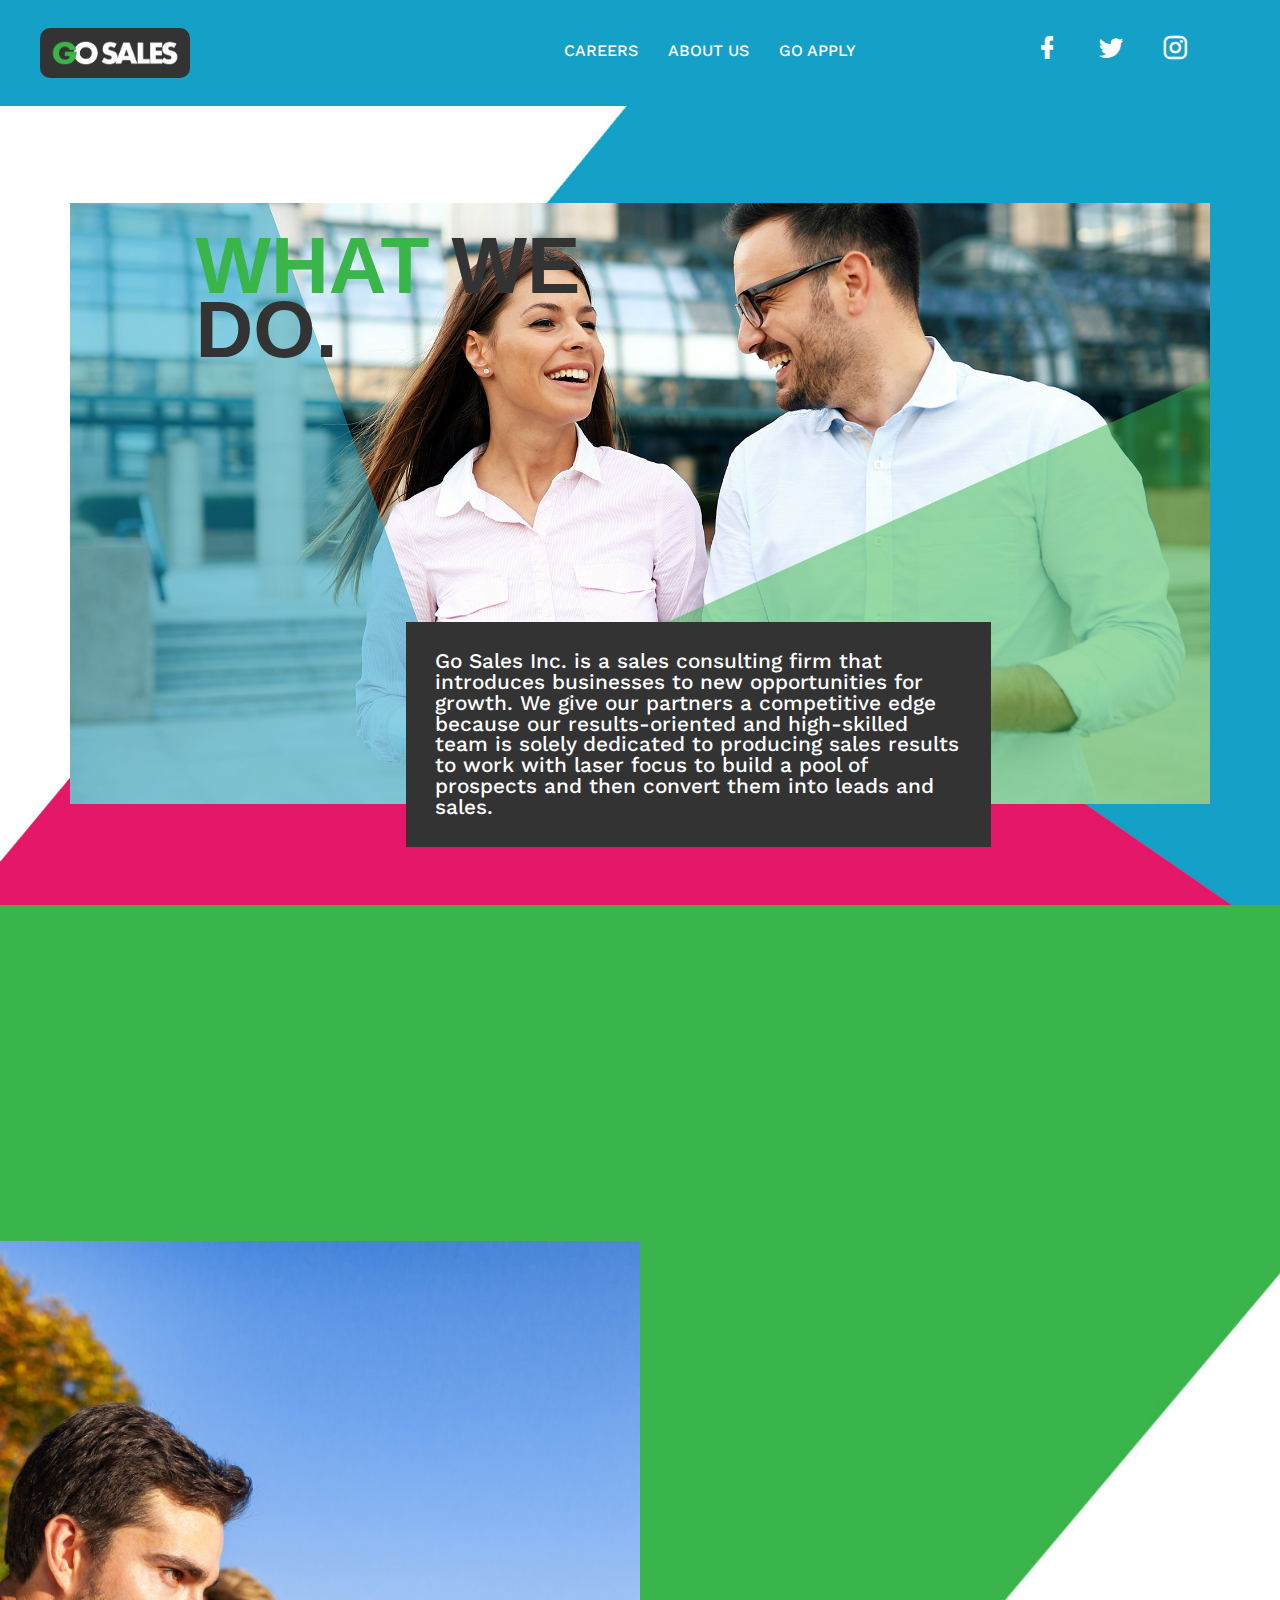
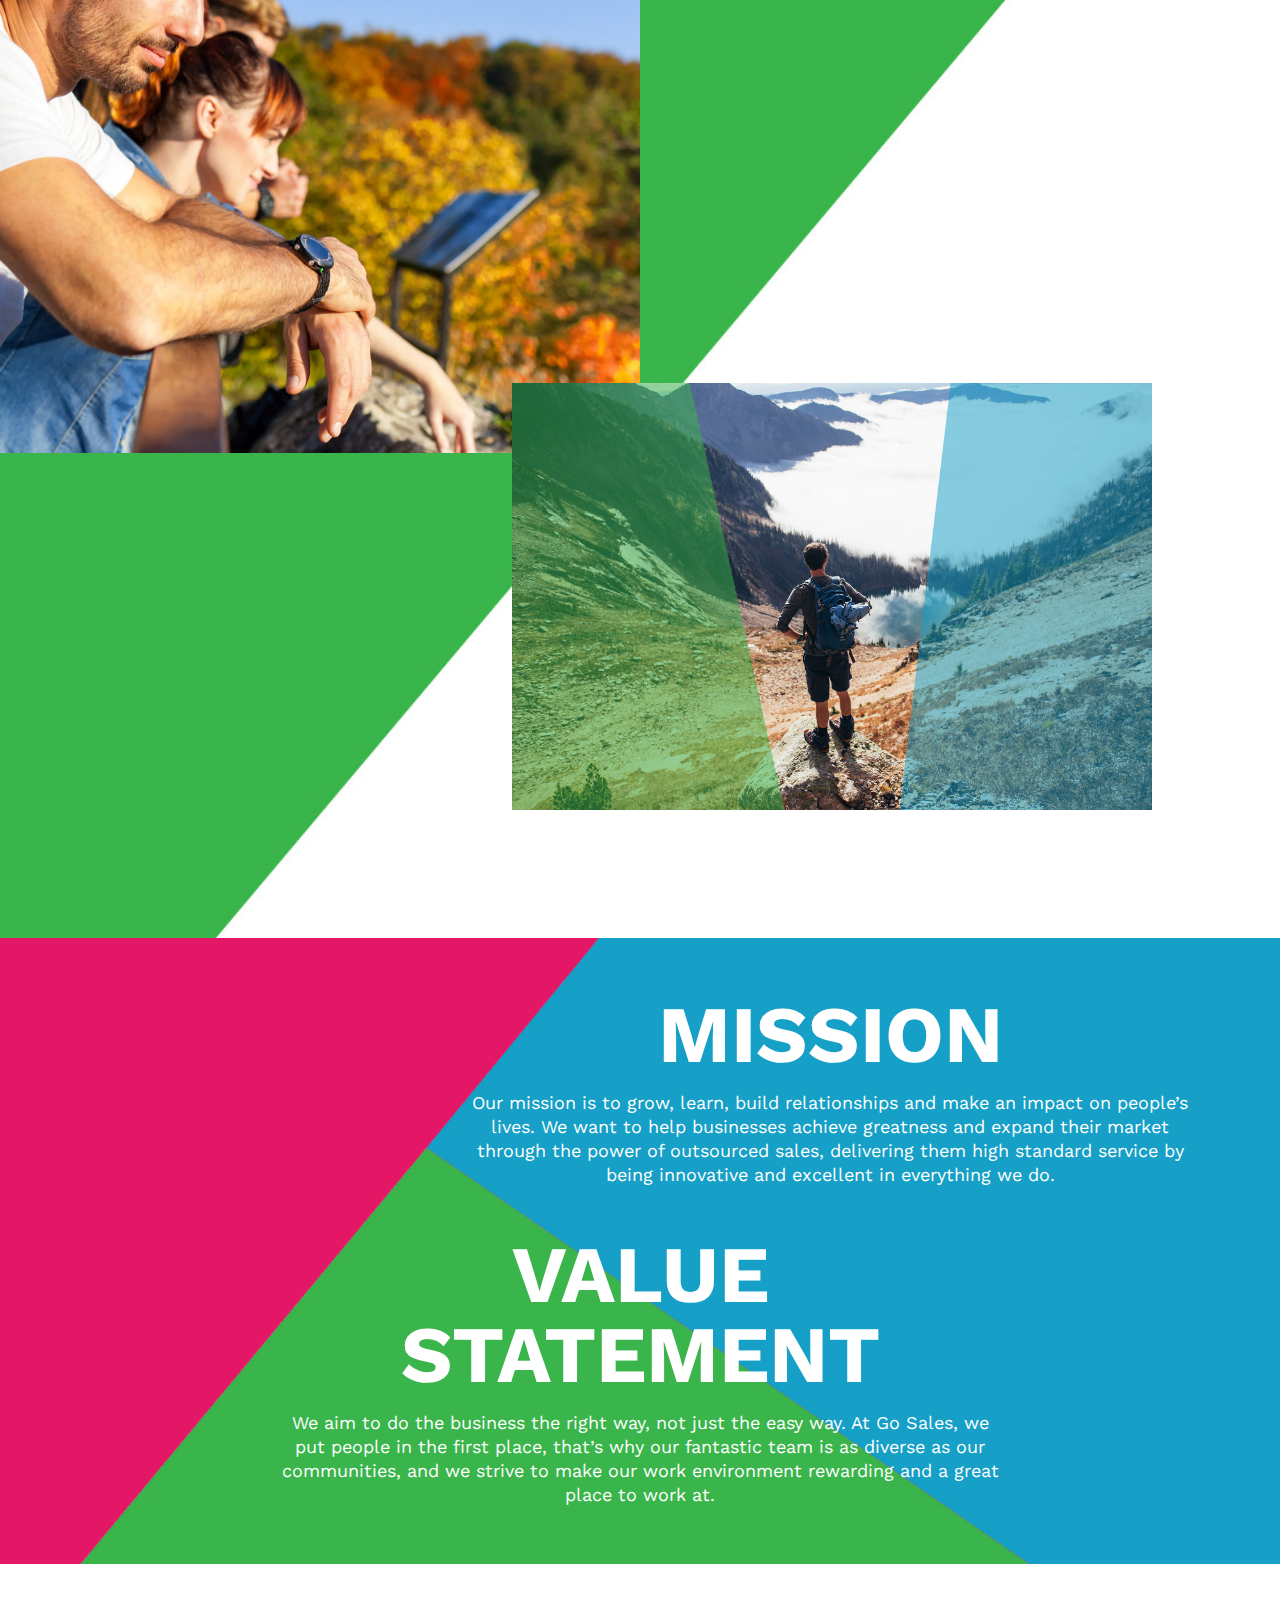
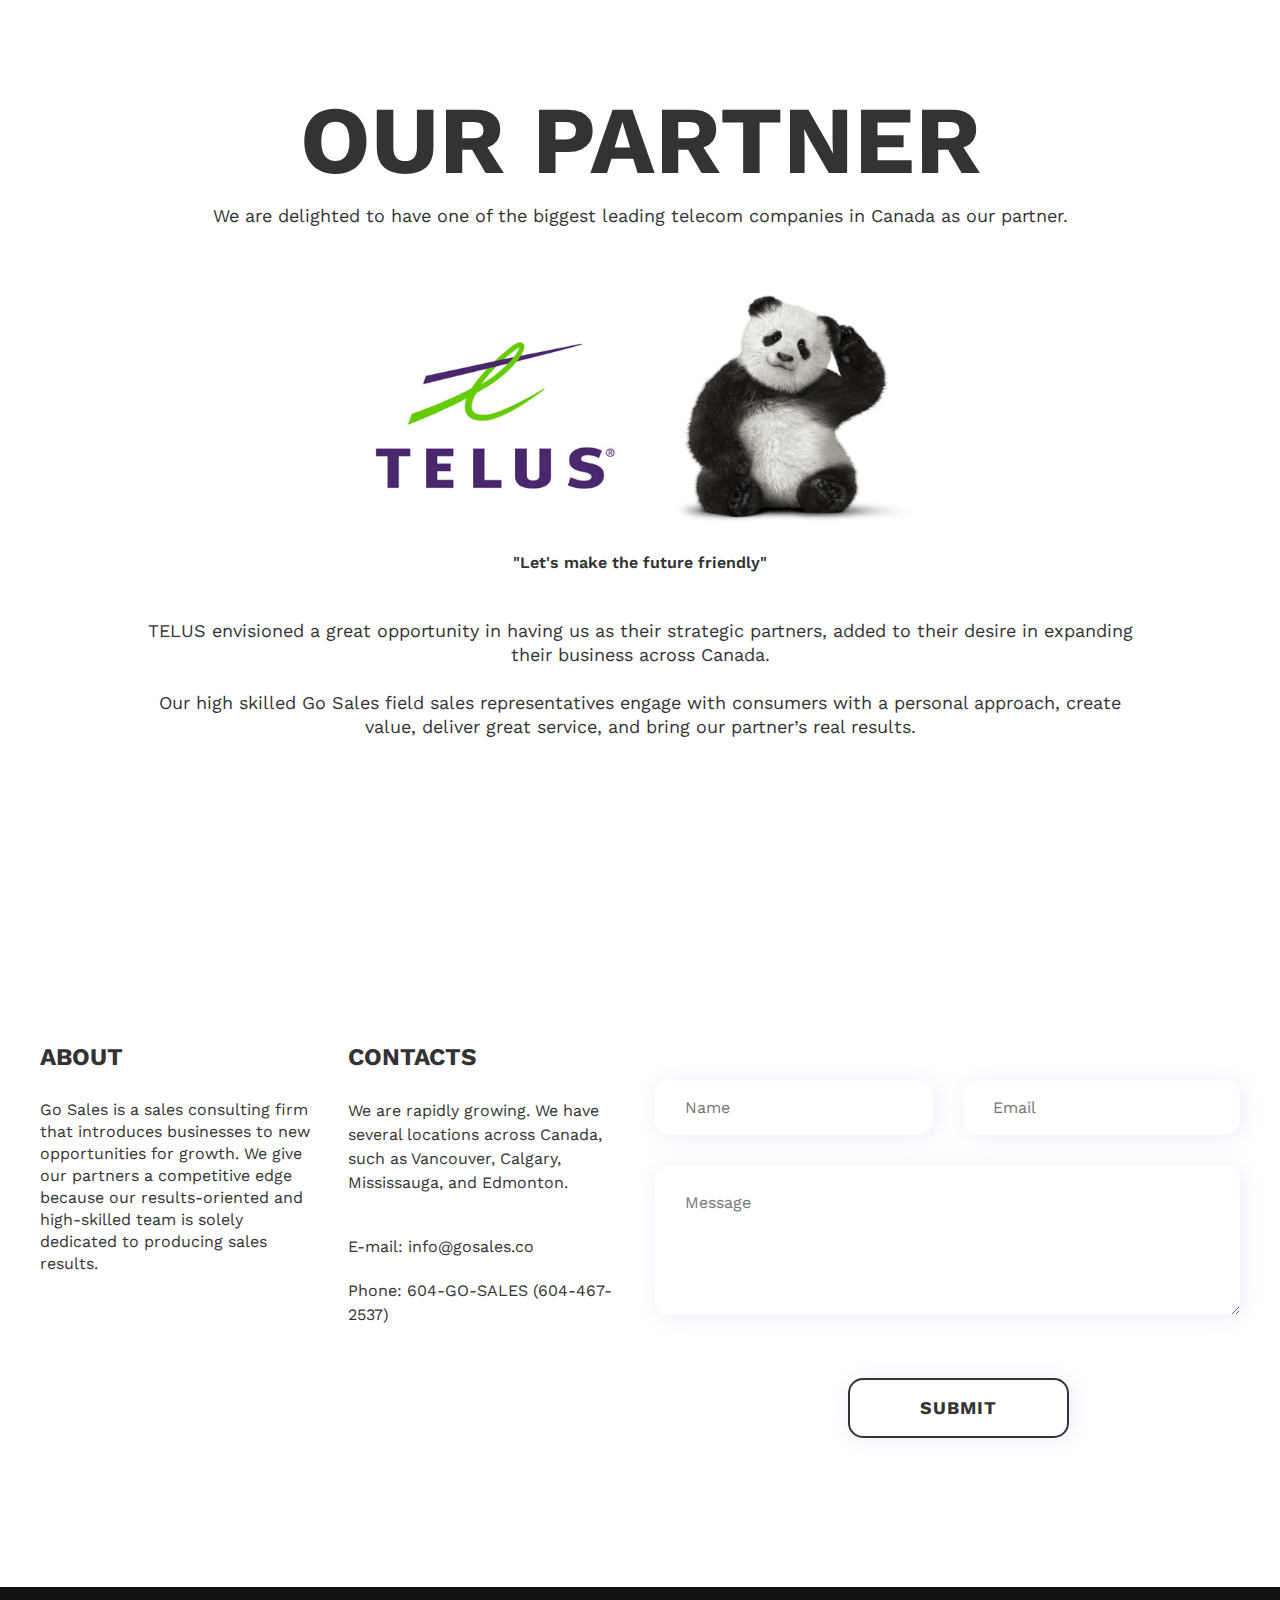
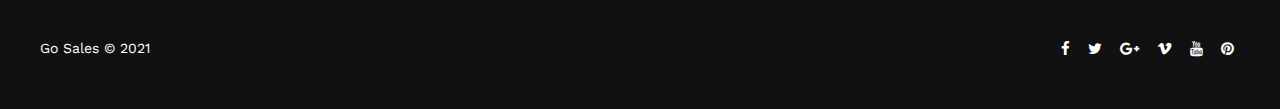
==== about.html @ ea16df9b "added second gtag" ====
<!DOCTYPE html>
<html>
  <head>
    <!-- Global site tag (gtag.js) - Google Analytics -->
    <script
      async
      src="https://www.googletagmanager.com/gtag/js?id=G-VZ25NN973Q"
    ></script>
    <script>
      window.dataLayer = window.dataLayer || [];
      function gtag() {
        window.dataLayer.push(arguments);
      }
      gtag("js", new Date());

      gtag("config", "G-VZ25NN973Q");
    </script>
    <!-- Global site tag (gtag.js) - Google Analytics March 9, 2022-->
    <script
      async
      src="https://www.googletagmanager.com/gtag/js?id=UA-192986387-1"
    ></script>
    <script>
      window.dataLayer = window.dataLayer || [];
      function gtag() {
        dataLayer.push(arguments);
      }
      gtag("js", new Date());
      gtag("config", "UA-192986387-1");
    </script>
    <meta charset="UTF-8" />
    <title>Go Sales</title>
    <link rel="apple-touch-icon" sizes="57x57" href="/images/favicon(3).svg" />
    <link
      rel="apple-touch-icon-precomposed"
      sizes="57x57"
      href="/images/favicon(3).svg"
    />
    <link rel="apple-touch-icon" sizes="72x72" href="/images/favicon(3).svg" />
    <link
      rel="apple-touch-icon"
      sizes="114x114"
      href="/images/favicon(3).svg"
    />
    <link
      rel="apple-touch-icon"
      sizes="120x120"
      href="/images/favicon(3).svg"
    />
    <link
      rel="apple-touch-icon"
      sizes="144x144"
      href="/images/favicon(3).svg"
    />
    <link
      rel="apple-touch-icon"
      sizes="152x152"
      href="/images/favicon(3).svg"
    />
    <link rel="shortcut icon" type="image/jpg" href="/images/favicon(3).svg" />
    <meta content="yes" name="apple-mobile-web-app-capable" />
    <meta
      name="apple-mobile-web-app-status-bar-style"
      content="black-translucent"
    />
    <meta name="viewport" content="width=device-width, initial-scale=1.0" />
    <meta
      name="description"
      content="Join a team of game-changing sales people"
    />
    <meta
      name="keywords"
      content="sales associate jobs,
    sales associate job description,
    sales jobs toronto,
    sales jobs calgary,
    sales jobs edmonton,
    sales jobs vancouver,
    sales representative jobs,
    sales job interview questions,
    retail sales job description,
    go sales telus
    "
    />
    <link rel="stylesheet" type="text/css" href="css/animate.css" />
    <link rel="stylesheet" type="text/css" href="css/bootstrap.min.css" />
    <link rel="stylesheet" type="text/css" href="css/font-awesome.min.css" />
    <link
      rel="stylesheet"
      href="https://cdnjs.cloudflare.com/ajax/libs/font-awesome/5.15.2/css/all.min.css"
      integrity="sha512-HK5fgLBL+xu6dm/Ii3z4xhlSUyZgTT9tuc/hSrtw6uzJOvgRr2a9jyxxT1ely+B+xFAmJKVSTbpM/CuL7qxO8w=="
      crossorigin="anonymous"
    />
    <link
      rel="stylesheet"
      type="text/css"
      href="css/materialdesignicons.min.css"
    />
    <link rel="stylesheet" type="text/css" href="lib/slick/slick.css" />
    <link rel="stylesheet" type="text/css" href="lib/slick/slick-theme.css" />
    <link rel="stylesheet" type="text/css" href="css/light-color.css" />
    <link rel="stylesheet" type="text/css" href="css/style.css" />
    <link rel="stylesheet" type="text/css" href="css/responsive.css" />
    <link href="https://unpkg.com/aos@2.3.1/dist/aos.css" rel="stylesheet" />

    <!-- RD Station -->
    <script
      type="text/javascript"
      async
      src="https://d335luupugsy2.cloudfront.net/js/loader-scripts/c3b69c02-2729-4d28-b406-03bbb7736233-loader.js"
    ></script>
  </head>

  <body>
    <div class="wrapper">
      <div class="spinner">
        <div class="double-bounce1"></div>
        <div class="double-bounce2"></div>
      </div>

      <header>
        <div class="custom-container">
          <div class="header-data">
            <div class="logo">
              <a href="/" title=""
                ><img src="/images/Go Sales logo-final-white.png" alt=""
              /></a>
            </div>
            <div class="mobile-menu-btn">
              <a href="#" title=""><i class="fa fa-bars"></i></a>
            </div>
            <!-- mobile-menu-btn end-->
            <div class="up-social-links">
              <ul>
                <li>
                  <a
                    href="https://www.facebook.com/GoSales_-104630185000364"
                    target="_blank"
                    rel="noopener noreferrer"
                    title=""
                    ><i class="mdi mdi-facebook"></i
                  ></a>
                </li>
                <li>
                  <a
                    href=" https://twitter.com/GoSalesInc53"
                    target="_blank"
                    rel="noopener noreferrer"
                    title=""
                    ><i class="mdi mdi-twitter"></i
                  ></a>
                </li>
                <li>
                  <a
                    href="https://instagram.com/gosales_"
                    target="_blank"
                    rel="noopener noreferrer"
                    title=""
                    ><i class="mdi mdi-instagram"></i
                  ></a>
                </li>
                <li>
                  <a
                    href="https://www.linkedin.com/company/76410203/admin/"
                    target="_blank"
                    rel="noopener noreferrer"
                    title=""
                    ><i class="fab fa-linkedin-in"></i
                  ></a>
                </li>
              </ul>
            </div>
            <nav>
              <ul>
                <li><a href="careers.html" title="">Careers</a></li>
                <li><a href="about.html" title="">About Us</a></li>
                <!-- <li><a href="#pricing" title="">Our Stories</a></li>
                <li><a href="#testimonial" title="">Blog</a></li> -->
                <li><a href="https://goapply.careers" title="">Go Apply</a></li>
              </ul>
            </nav>
          </div>
          <!--header-data end-->
        </div>
      </header>

      <div class="responsive-mobile-menu">
        <span class="close-menu"><i class="mdi mdi-close"></i></span>
        <div class="mobile-menu">
          <ul>
            <li><a href="careers.html" title="">Careers</a></li>
            <li><a href="about.html" title="">About Us</a></li>
            <!-- <li><a href="#pricing" title="">Our Stories</a></li>
            <li><a href="#testimonial" title="">Blog</a></li> -->
            <li><a href="https://goapply.careers" title="">Go Apply</a></li>
          </ul>
        </div>
        <!--mobile-menu end-->
        <ul class="mb-social-links">
          <li>
            <a
              href="https://www.facebook.com/GoSales_-104630185000364"
              target="_blank"
              rel="noopener noreferrer"
              title=""
              ><i class="mdi mdi-facebook"></i
            ></a>
          </li>
          <li>
            <a
              href=" https://twitter.com/GoSalesInc53"
              target="_blank"
              rel="noopener noreferrer"
              title=""
              ><i class="mdi mdi-twitter"></i
            ></a>
          </li>
          <li>
            <a
              href="https://instagram.com/gosales_"
              target="_blank"
              rel="noopener noreferrer"
              title=""
              ><i class="mdi mdi-instagram"></i
            ></a>
          </li>
          <li>
            <a
              href="https://www.linkedin.com/company/76410203/admin/"
              target="_blank"
              rel="noopener noreferrer"
              title=""
              ><i class="fab fa-linkedin-in"></i
            ></a>
          </li>
        </ul>
        <!--mb-social-links end-->
        <div class="mb-copyright-text">
          <p>© GO Sales</p>
        </div>
        <!--mb-copyright-text end-->
      </div>

      <section class="about-hero">
        <div class="container about-hero-container">
          <div class="row">
            <div class="about-hero-title col-lg-6 col-md-6 col-sm-12">
              <h1 class="tb"><span class="green">What</span> We do.</h1>
            </div>
          </div>
          <img class="about-hero-img" src="images/about-img-2.jpg" alt="" />
        </div>
        <div class="container">
          <div class="row">
            <div
              class="about-hero-title-h3 col-lg-6 col-md-9 col-sm-12 align-self-end"
            >
              <h3 class="about-hero-text">
                Go Sales Inc. is a sales consulting firm that introduces
                businesses to new opportunities for growth. We give our partners
                a competitive edge because our results-oriented and high-skilled
                team is solely dedicated to producing sales results to work with
                laser focus to build a pool of prospects and then convert them
                into leads and sales.
              </h3>
            </div>
          </div>
        </div>
      </section>

      <section class="our-team">
        <div class="container">
          <div class="row">
            <div class="col-lg-8" data-aos="fade-down">
              <h1 class="tb our-team-h1"><span class="wh">OUR</span> TEAM</h1>
            </div>
            <div
              class="col-lg-8  col-md-12 col-sm-12 ml-auto"
              data-aos="fade-down"
            >
              <h3 class="our-team-h3">
                We are committed to building a team of highly skilled
                individuals who strive for excellence, seek success and more
                than a job, a lifestyle. We make sure that every sales rep has
                the chance to win, grow, compete and get great prizes. We are
                committed to you, so our experienced leaders and coaches will
                help you along this journey to guide you through this new and
                exciting career.

                <br />
                <br />
                At Go Sales, you can grow and earn a healthy income. Here you
                will have the opportunity to develop entrepreneurial and
                business skills in self-management. Your compensation reflects
                the value you add to our organization.
              </h3>
            </div>
          </div>
        </div>

        <div class="team-bits pt-5">
          <div class="container pt-5">
            <div class="row">
              <div
                class="team col-lg-6 col-md-6 col-sm-12 ml-auto d-flex"
                data-aos="fade-down"
              >
                <i class="arrow-icon fas fa-angle-double-right fa-4x pr-3"></i>
                <p>
                  Our people are our primary fuel. They are part of our greatest
                  achievements. When our team excels, our clients and we
                  succeed. We do our best to provide you with the tools and
                  opportunities to go beyond and achieve professional success.
                </p>
              </div>
            </div>
          </div>
          <div class="container pt-5">
            <div class="row">
              <div
                class=" team col-lg-6 col-md-6 col-sm-12 ml-auto d-flex"
                data-aos="fade-down"
              >
                <i class="arrow-icon fas fa-angle-double-right fa-4x pr-3"></i>
                <p class="mt-3">
                  We invest in our people; that’s why we provide them continuous
                  training to support their career.
                </p>
              </div>
            </div>
          </div>
          <div class="container pt-5">
            <div class="row">
              <div
                class="team col-lg-6 col-md-6 col-sm-12 ml-auto d-flex"
                data-aos="fade-down"
              >
                <i class="arrow-icon fas fa-angle-double-right fa-4x pr-3"></i>
                <p>
                  We believe in you, therefore when you become part of the Go
                  Sales team we’ll empower you to continue growing and to be
                  able to bring your career to the next level!
                </p>
              </div>
            </div>
          </div>
        </div>
        <img class="group-hike" src="images/group-hike.jpg" alt="" />
        <img class="people-hike" src="images/people-hike.jpg" alt="" />
      </section>

      <section class="mission">
        <div class="container">
          <div class="row mission-row d-flex">
            <div class="col-lg-8 col-md-8 col-sm-12 mission-h">
              <h1>MISSION</h1>
              <h3 class="pt-3">
                Our mission is to grow, learn, build relationships and make an
                impact on people’s lives. We want to help businesses achieve
                greatness and expand their market through the power of
                outsourced sales, delivering them high standard service by being
                innovative and excellent in everything we do.
              </h3>
            </div>
            <div class="col-lg-8 col-md-8 col-sm-12 mission-h mission-v mt-5">
              <h1>VALUE STATEMENT</h1>
              <h3 class="pt-3">
                We aim to do the business the right way, not just the easy way.
                At Go Sales, we put people in the first place, that’s why our
                fantastic team is as diverse as our communities, and we strive
                to make our work environment rewarding and a great place to work
                at.
              </h3>
            </div>
          </div>
        </div>
      </section>

      <section class="partner">
        <div class="row partner-row">
          <h1 class=" part partner-h1 col-lg-12 mb-3">OUR PARTNER</h1>
          <h3 class="part partner-h3 col-lg-12 mb-3">
            We are delighted to have one of the biggest leading telecom
            companies in Canada as our partner.
          </h3>
          <div class="partner-box">
            <div class="part partner-s-img d-flex">
              <div class="d-flex telus-panda mt-5">
                <img
                  class="col-lg-6 col-sm-6 part-img p-img-1"
                  src="images/telus-logo.png"
                  alt=""
                />
                <img
                  class=" col-lg-6 col-sm-6 part-img"
                  src="images/panda.png"
                  alt=""
                />
              </div>
              <div class="col-12 future mt-3">
                "Let's make the future friendly"
              </div>
              <h3 class="col-sm-12 mt-5">
                TELUS envisioned a great opportunity in having us as their
                strategic partners, added to their desire in expanding their
                business across Canada.
                <br />
                <br />
                Our high skilled Go Sales field sales representatives engage
                with consumers with a personal approach, create value, deliver
                great service, and bring our partner’s real results.
              </h3>
            </div>
          </div>
        </div>
      </section>

      <footer>
        <div class="top-footer">
          <div class="fixed-bg footer-bg"></div>
          <div class="custom-container">
            <div class="top-footer-data">
              <div class="row">
                <div class="col-lg-3 col-md-6">
                  <div class="widget widget-about">
                    <h3 class="widget-title">About</h3>
                    <p>
                      Go Sales is a sales consulting firm that introduces
                      businesses to new opportunities for growth. We give our
                      partners a competitive edge because our results-oriented
                      and high-skilled team is solely dedicated to producing
                      sales results.
                    </p>
                  </div>
                  <!--widget-about end-->
                </div>
                <div class="col-lg-3 col-md-6">
                  <div class="widget widget-contact">
                    <h3 class="widget-title">Contacts</h3>
                    <ul>
                      <li>
                        <span
                          >We are rapidly growing. We have several locations
                          across Canada, such as Vancouver, Calgary,
                          Mississauga, and Edmonton.</span
                        >
                      </li>
                      <li>
                        <!-- <span>Phones: (800) 123-4567; (800) 123-4568</span> -->
                      </li>
                      <li><span>E-mail: info@gosales.co</span></li>
                      <li><span>Phone: 604-GO-SALES (604-467-2537)</span></li>
                      <!--<span>Apply: 1-855-GO-APPLY (1-855-462-7759)</span></li> -->
                    </ul>
                  </div>
                  <!--widget-contact end-->
                </div>
                <div class="col-lg-6 col-md-12">
                  <div class="contact-form">
                    <form class="js-ajax-form">
                      <div class="row">
                        <div class="col-lg-6">
                          <input
                            type="text"
                            name="name"
                            placeholder="Name"
                            required
                          />
                        </div>
                        <div class="col-lg-6">
                          <input
                            type="text"
                            name="email"
                            placeholder="Email"
                            required
                          />
                        </div>
                        <div class="col-lg-12">
                          <textarea
                            placeholder="Message"
                            name="message"
                          ></textarea>
                        </div>
                        <div class="col-lg-12">
                          <button
                            type="submit"
                            style="
                          box-shadow: 2px 2px 20px rgb(196 204 245 / 35%);
                          color: #333333;"
                            class="btn-sbmt"
                          >
                            Submit
                          </button>
                        </div>
                        <div class="col-lg-12">
                          <div class="form-group">
                            <div class="success-message">
                              <i class="fa fa-check text-primary"></i> Thank
                              you!. Your message is successfully sent...
                            </div>
                            <div class="error-message">
                              We're sorry, but something went wrong
                            </div>
                          </div>
                        </div>
                      </div>
                    </form>
                  </div>
                  <!--contact-form end-->
                </div>
              </div>
            </div>
            <!--top-footer-data end-->
          </div>
        </div>
        <!--top-footer end-->
        <div class="bottom-footer">
          <div class="custom-container">
            <div class="bottom-footer-data">
              <p>Go Sales © 2021</p>
              <ul class="social-links">
                <li>
                  <a href="#" title=""><i class="fa fa-facebook"></i></a>
                </li>
                <li>
                  <a href="#" title=""><i class="fa fa-twitter"></i></a>
                </li>
                <li>
                  <a href="#" title=""><i class="fa fa-google-plus"></i></a>
                </li>
                <li>
                  <a href="#" title=""><i class="fa fa-vimeo"></i></a>
                </li>
                <li>
                  <a href="#" title=""><i class="fa fa-youtube"></i></a>
                </li>
                <li>
                  <a href="#" title=""><i class="fa fa-pinterest"></i></a>
                </li>
              </ul>
            </div>
            <!-- bottom-footer-data end-->
          </div>
        </div>
        <!--bottom-footer end-->
      </footer>
    </div>
    <!--wrapper end-->

    <script type="text/javascript" src="js/jquery.min.js"></script>
    <script type="text/javascript" src="js/popper.js"></script>
    <script type="text/javascript" src="js/bootstrap.min.js"></script>
    <script type="text/javascript" src="lib/slick/slick.min.js"></script>
    <script type="text/javascript" src="js/html5lightbox.js"></script>
    <script type="text/javascript" src="js/jquery.validate.min.js"></script>
    <script type="text/javascript" src="js/validator.js"></script>
    <script
      type="text/javascript"
      src="https://unpkg.com/aos@2.3.1/dist/aos.js"
    ></script>
    <script type="text/javascript" src="js/script.js"></script>
    <script>
      AOS.init();
    </script>
  </body>
</html>
---- css/light-color.css ----
body {
  background-color: #fff;
}
nav ul li a {
  color: #fff;
}

.feature-icon > span i,
.feature-info h3,
p,
.about-num span,
.abt-info h3,
.about-list > a,
.service-info h3,
.service-main-info h3,
.price-head h4,
.price-head ul li h3,
.price-head ul li > span,
.price > a,
.heading h3,
.user-comment p,
.user-info h3,
.user-info > span,
.blog-info h3 a,
.blog-info h3,
.blog-catgs li a,
.cms-links li,
.widget-title,
.widget > p,
.widget-contact ul li span,
.mobile-menu-btn a {
  color: #333333;
}

.banner-text h3,
.banner-text h2,
.banner-text p,
.banner-text > a,
.form-group,
.js-ajax-form label,
.btn-sbmt {
  color: #fff;
}
.up-social-links ul li a {
  color: #fff;
}

.original-blue {
  background-color: #0088ff;
}
.banner-text > a:hover,
.about-list > a:hover {
  background-color: #14a0c7;
  color: #fff;
  border-color: transparent;
}
.lyr4,
.about-list > a,
.price > a,
.btn-sbmt {
  border-color: #333333;
}

.feature-icon > span {
  background-color: #14a0c7;
}

.bg3 {
  background-image: url(../images/bg3_2.png);
}
.about-num:before {
  /* background-image: url(../images/poly_2.png); */
}
.bg4 {
  background-image: url(../images/bg4.png);
}
.service-details > span {
  color: #b6e5e6;
}
.price:hover {
  background-image: url(../images/price-bg.png);
}
.user-comment:before {
  background-image: url(../images/comm.png);
}
.testimonial-nav:after {
  background-color: #7fdcda;
}
.bg6 {
  background-image: url(../images/bg6_2.png);
}
.bg5 {
  background-image: url(../images/bg5.png);
}
.wait-sec {
  background-image: url(../images/hike-coast.jpg);
  background-position: center center;
  background-repeat: no-repeat;
  background-size: cover;
  box-shadow: 0 0 45px rgba(196, 204, 245, 0.35);
}
.apply-box {
  background-image: url(../images/pink-green-blue-2.jpg);
  background-position: center center;
  background-repeat: no-repeat;
  background-size: cover;
  box-shadow: 0 0 45px rgba(196, 204, 245, 0.35);
  height: 70vh;
}
.apply-box-opportunity {
  background-position: center center;
  background-repeat: no-repeat;
  background-size: 100%;
  box-shadow: 0 0 45px rgba(196, 204, 245, 0.35);
  border: 10px solid;
  float: left;
  width: 100%;
  text-align: center;
  -webkit-border-radius: 40px;
  -moz-border-radius: 40px;
  -ms-border-radius: 40px;
  -o-border-radius: 40px;
  border-radius: 40px;
  padding: 180px 0;
}
.footer-bg {
  /* background-image: url(../images/footer-bg.png); */
}
.contact-form form input,
.contact-form form textarea {
  background-color: rgba(255, 255, 255, 0.8);
  box-shadow: 2px 2px 20px rgba(196, 204, 245, 0.35);
  color: #333333;
}
.testimonial-nav:before {
  background-color: #3c3c44;
}

header.sticky {
  background-color: #14a0c7;
}

.blog-info h3 a:hover {
  color: #897ffd;
}

.double-bounce1,
.double-bounce2 {
  background-color: #897ffd;
}
nav ul li.active a {
  color: #333;
}
.mobile-menu ul li a:hover,
.mobile-menu ul li.active a,
.up-social-links ul li a:hover,
nav ul li a:hover,
.mb-social-links li a:hover {
  color: #333;
}

.main-section {
  background-image: url(../images/bg-5.jpg);
  background-position: center center;
  background-repeat: no-repeat;
}

.experience-section {
  margin: 5% 0 5% 0;
}
.experience-section h2 {
  color: #3c3c44;
}
.section-2 {
  /* background-image: url(../images/hike-bg7.png); */
  background-position: center center;
  background-repeat: no-repeat;
}

.section-2-container {
  max-width: 1420px;
}
.about-list-column {
  position: absolute;
  text-align: center;
}
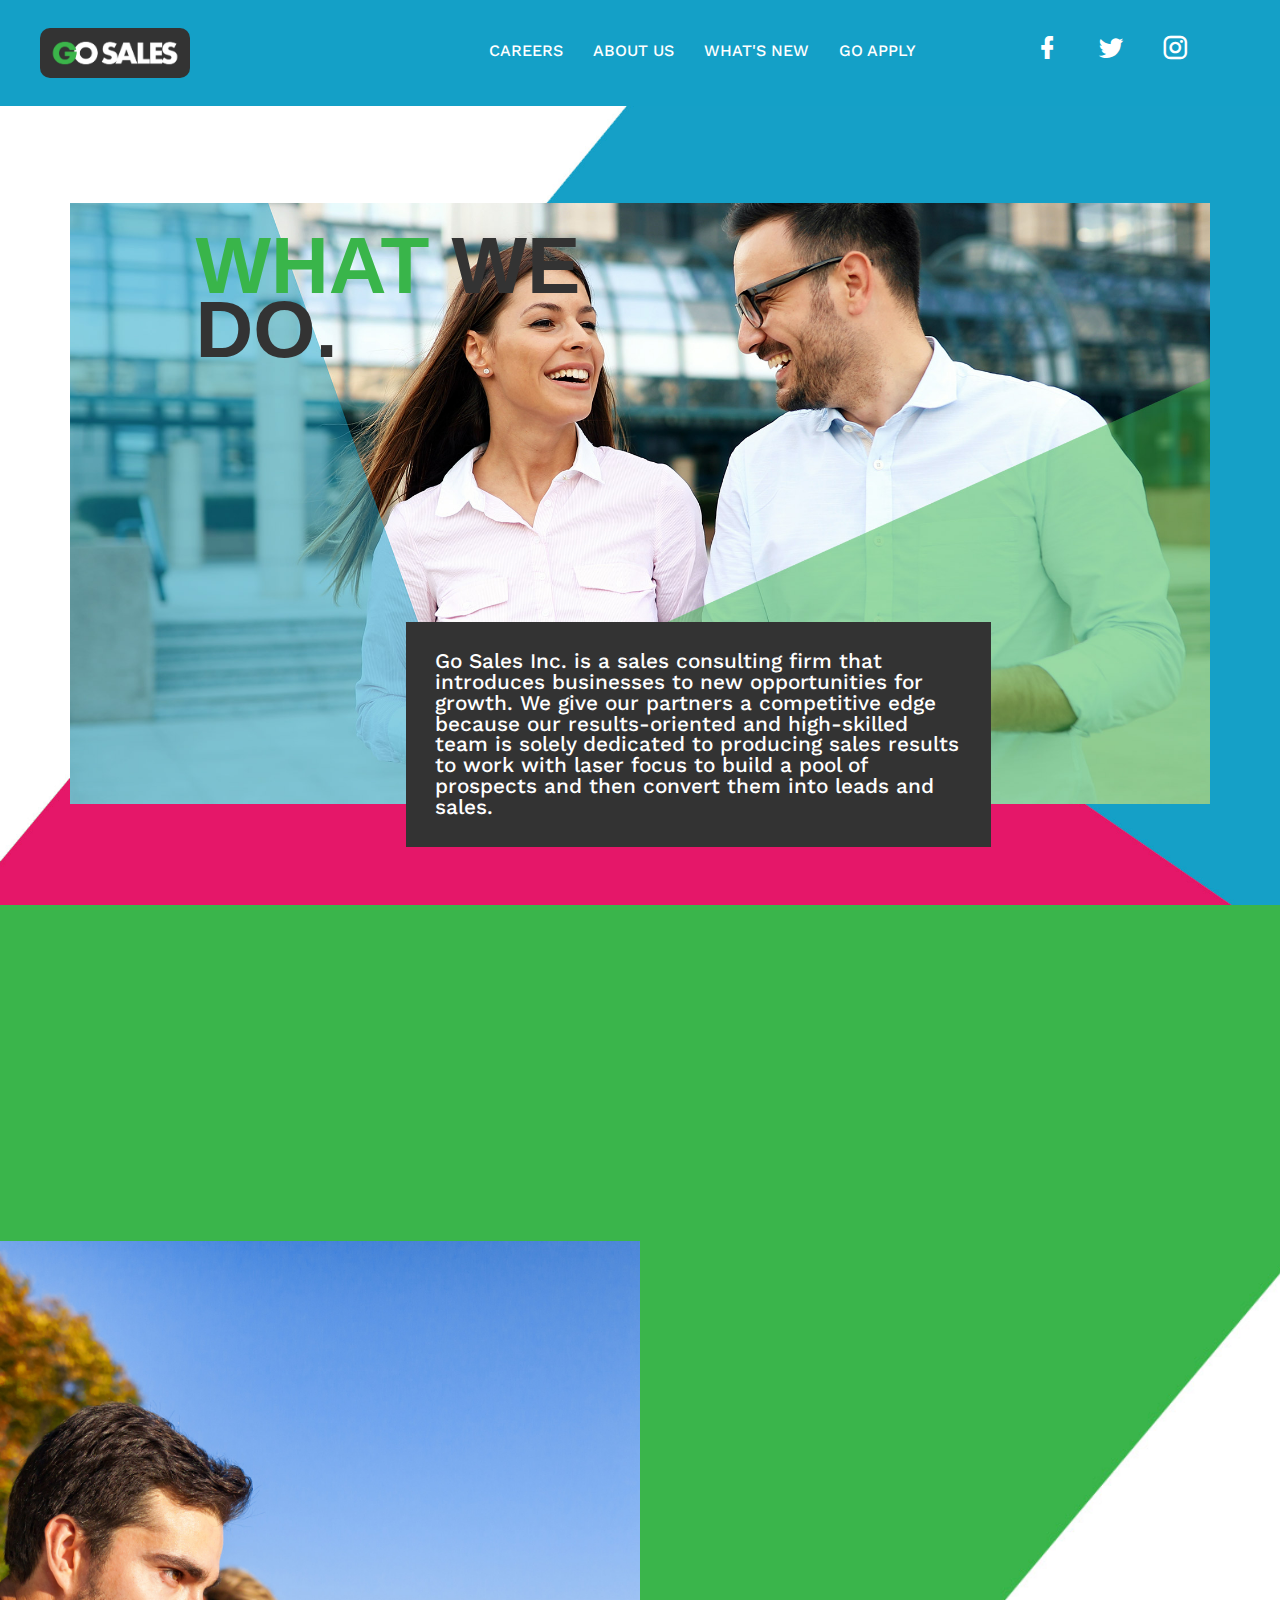
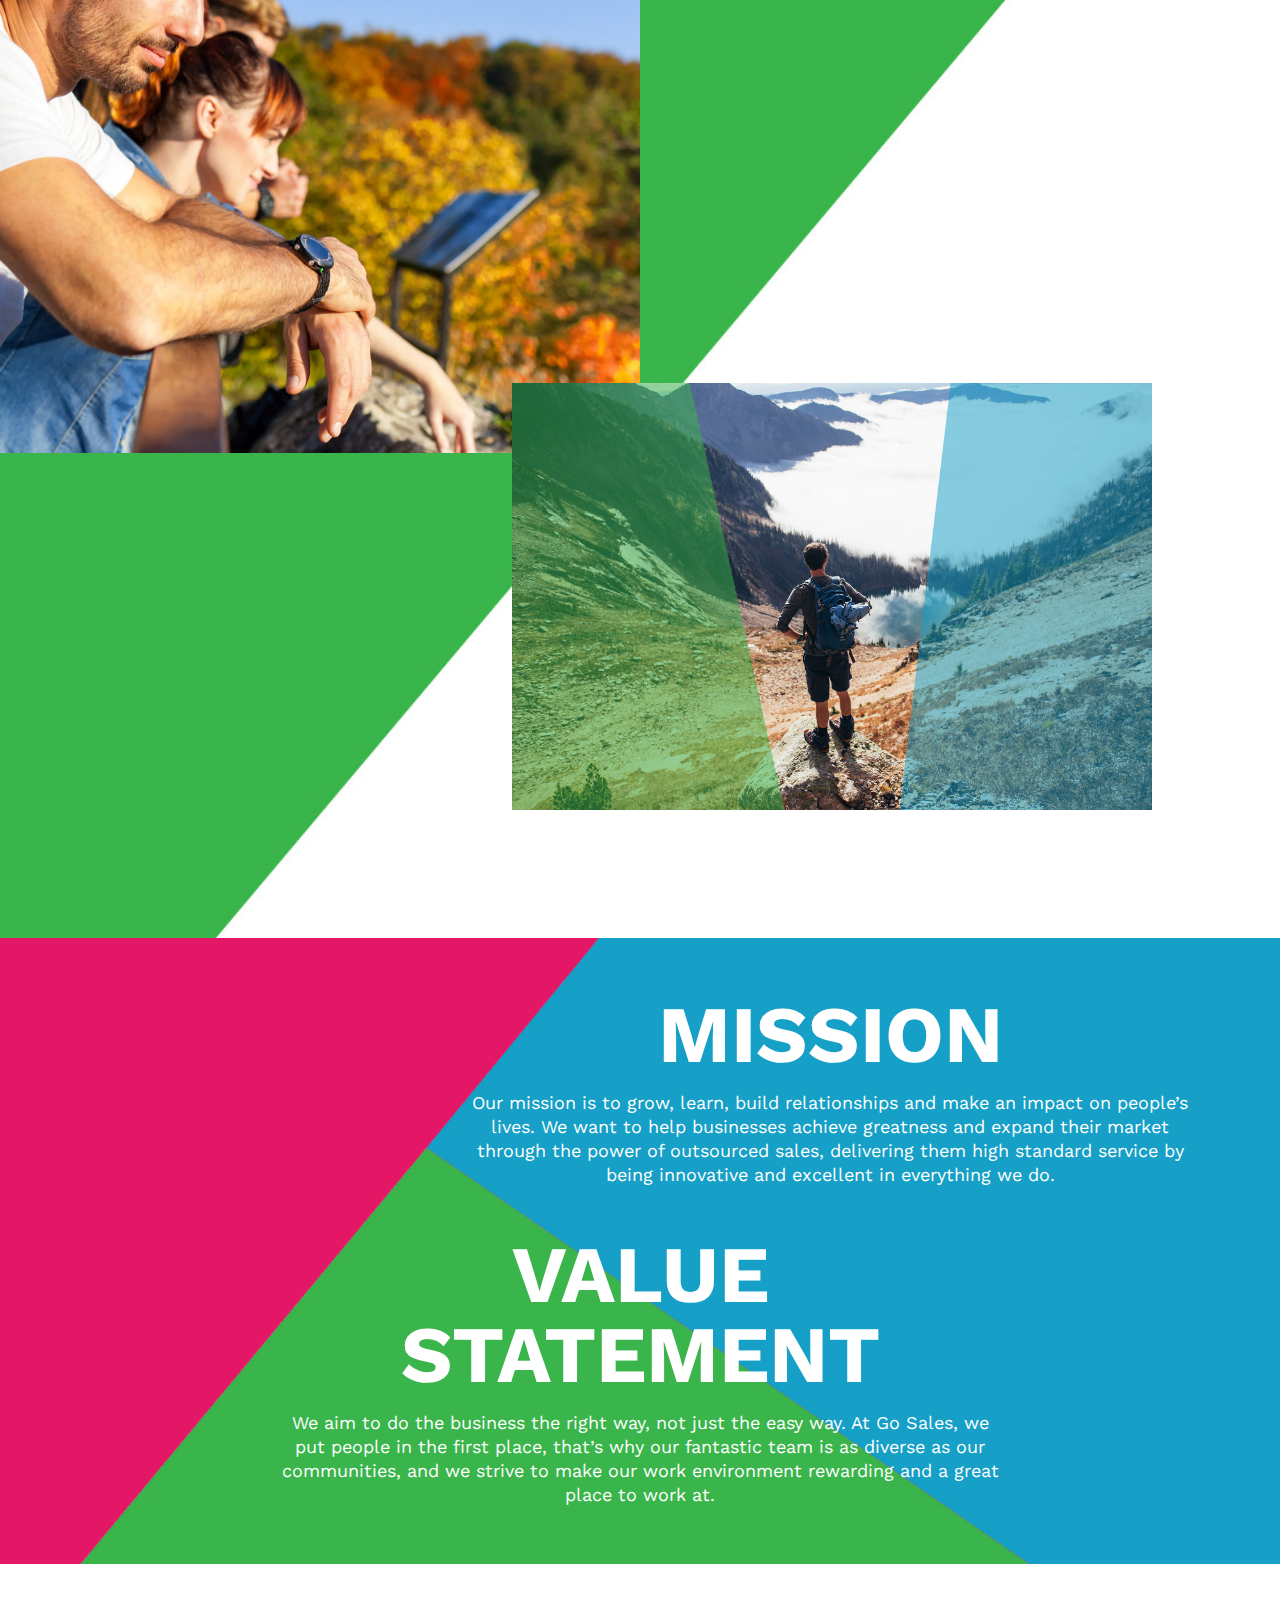
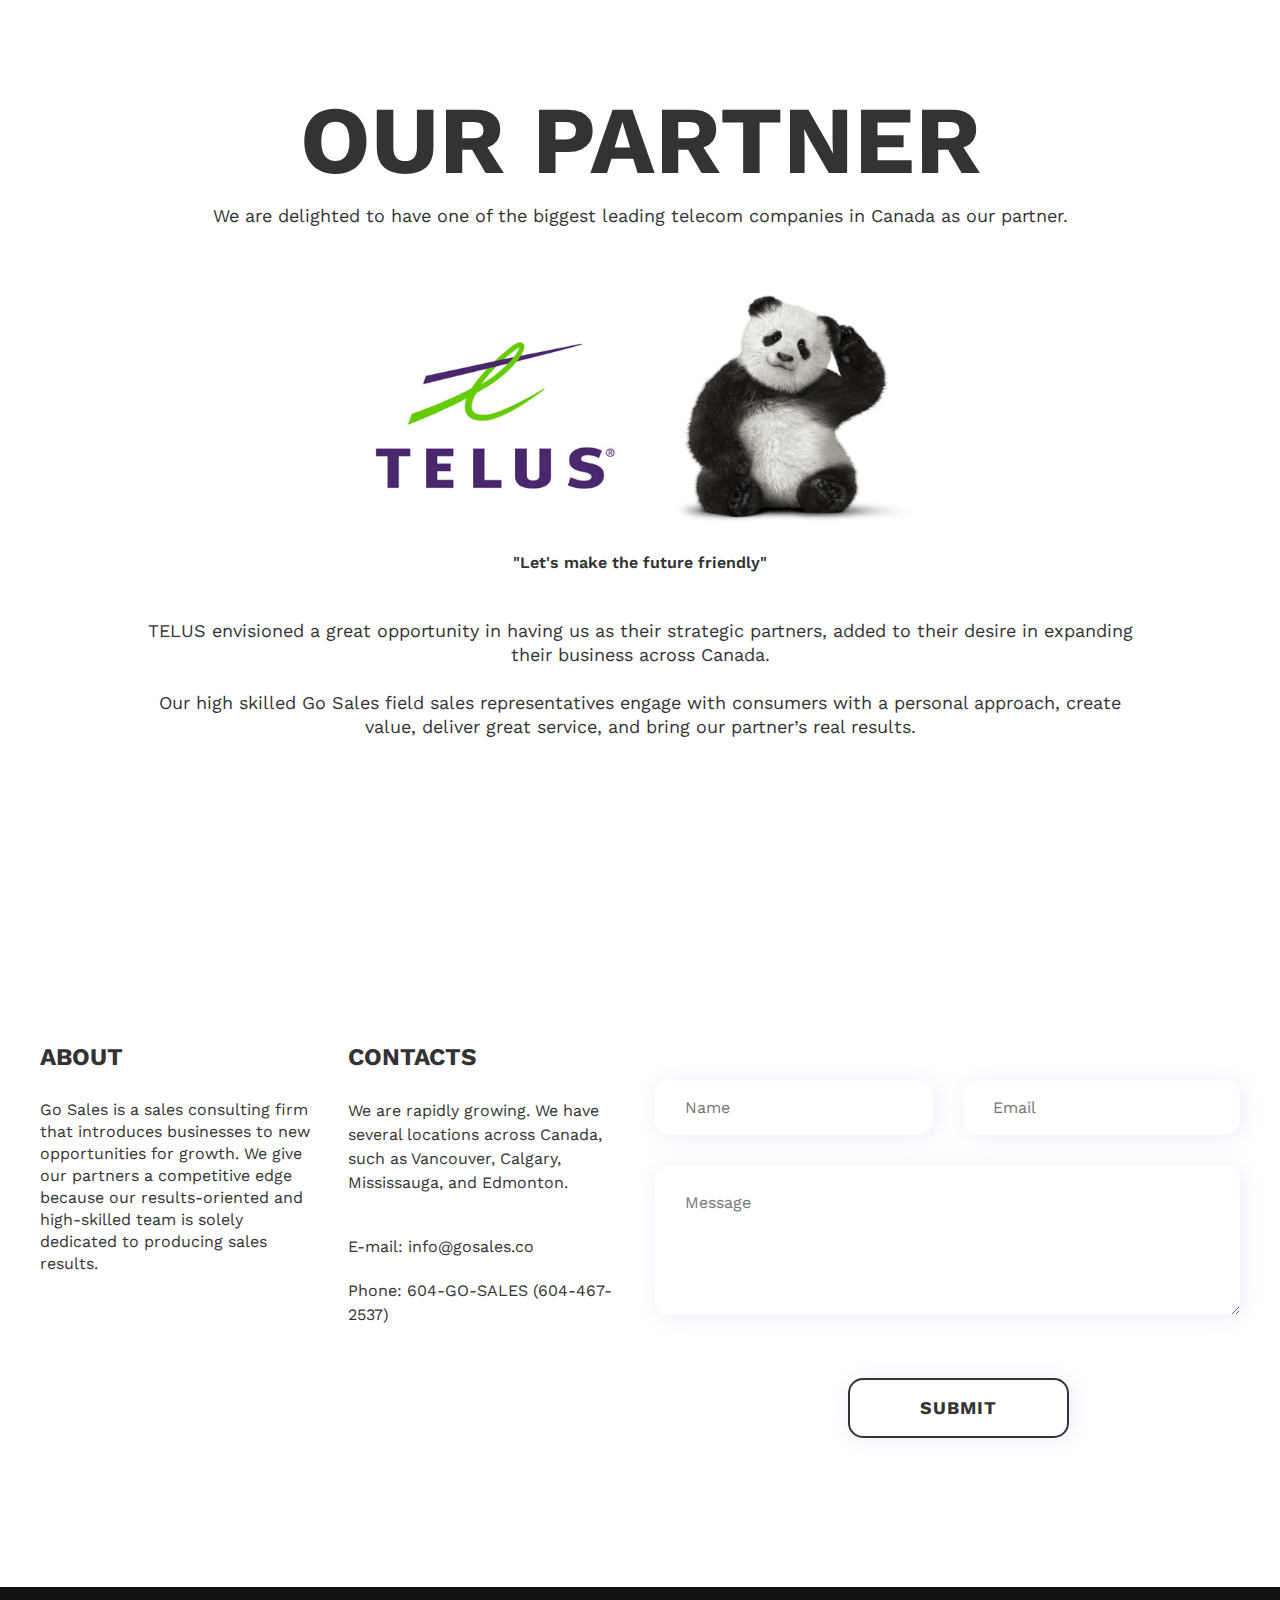
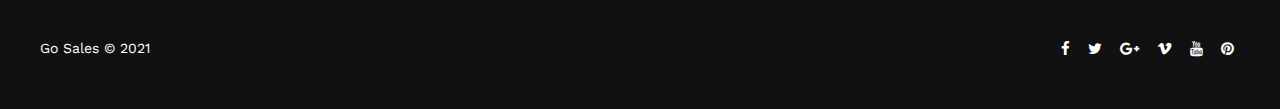
==== commit 1f2df6f5: "added insta blog page" ====
--- a/about.html
+++ b/about.html
@@ -15,19 +15,7 @@
 
       gtag("config", "G-VZ25NN973Q");
     </script>
-    <!-- Global site tag (gtag.js) - Google Analytics March 9, 2022-->
-    <script
-      async
-      src="https://www.googletagmanager.com/gtag/js?id=UA-192986387-1"
-    ></script>
-    <script>
-      window.dataLayer = window.dataLayer || [];
-      function gtag() {
-        dataLayer.push(arguments);
-      }
-      gtag("js", new Date());
-      gtag("config", "UA-192986387-1");
-    </script>
+
     <meta charset="UTF-8" />
     <title>Go Sales</title>
     <link rel="apple-touch-icon" sizes="57x57" href="/images/favicon(3).svg" />
@@ -174,6 +162,7 @@
               <ul>
                 <li><a href="careers.html" title="">Careers</a></li>
                 <li><a href="about.html" title="">About Us</a></li>
+                <li><a href="blog.html" title="">What's New</a></li>
                 <!-- <li><a href="#pricing" title="">Our Stories</a></li>
                 <li><a href="#testimonial" title="">Blog</a></li> -->
                 <li><a href="https://goapply.careers" title="">Go Apply</a></li>
@@ -190,6 +179,7 @@
           <ul>
             <li><a href="careers.html" title="">Careers</a></li>
             <li><a href="about.html" title="">About Us</a></li>
+            <li><a href="blog.html" title="">What's New</a></li>
             <!-- <li><a href="#pricing" title="">Our Stories</a></li>
             <li><a href="#testimonial" title="">Blog</a></li> -->
             <li><a href="https://goapply.careers" title="">Go Apply</a></li>
--- a/css/style.css
+++ b/css/style.css
@@ -738,7 +738,7 @@
 nav {
   float: right;
   padding-top: 13px;
-  margin-right: 10%;
+  margin-right: 5%;
 }
 nav ul li {
   display: inline-block;
@@ -2155,6 +2155,14 @@
   font-weight: 600;
   font-size: 1rem;
 }
+
+/*----BLOG PAGE----*/
+
+.instagramfeed {
+  margin-top: 15%;
+  width: 100%;
+}
+
 /* ================== FOOTER =============== */
 
 footer {
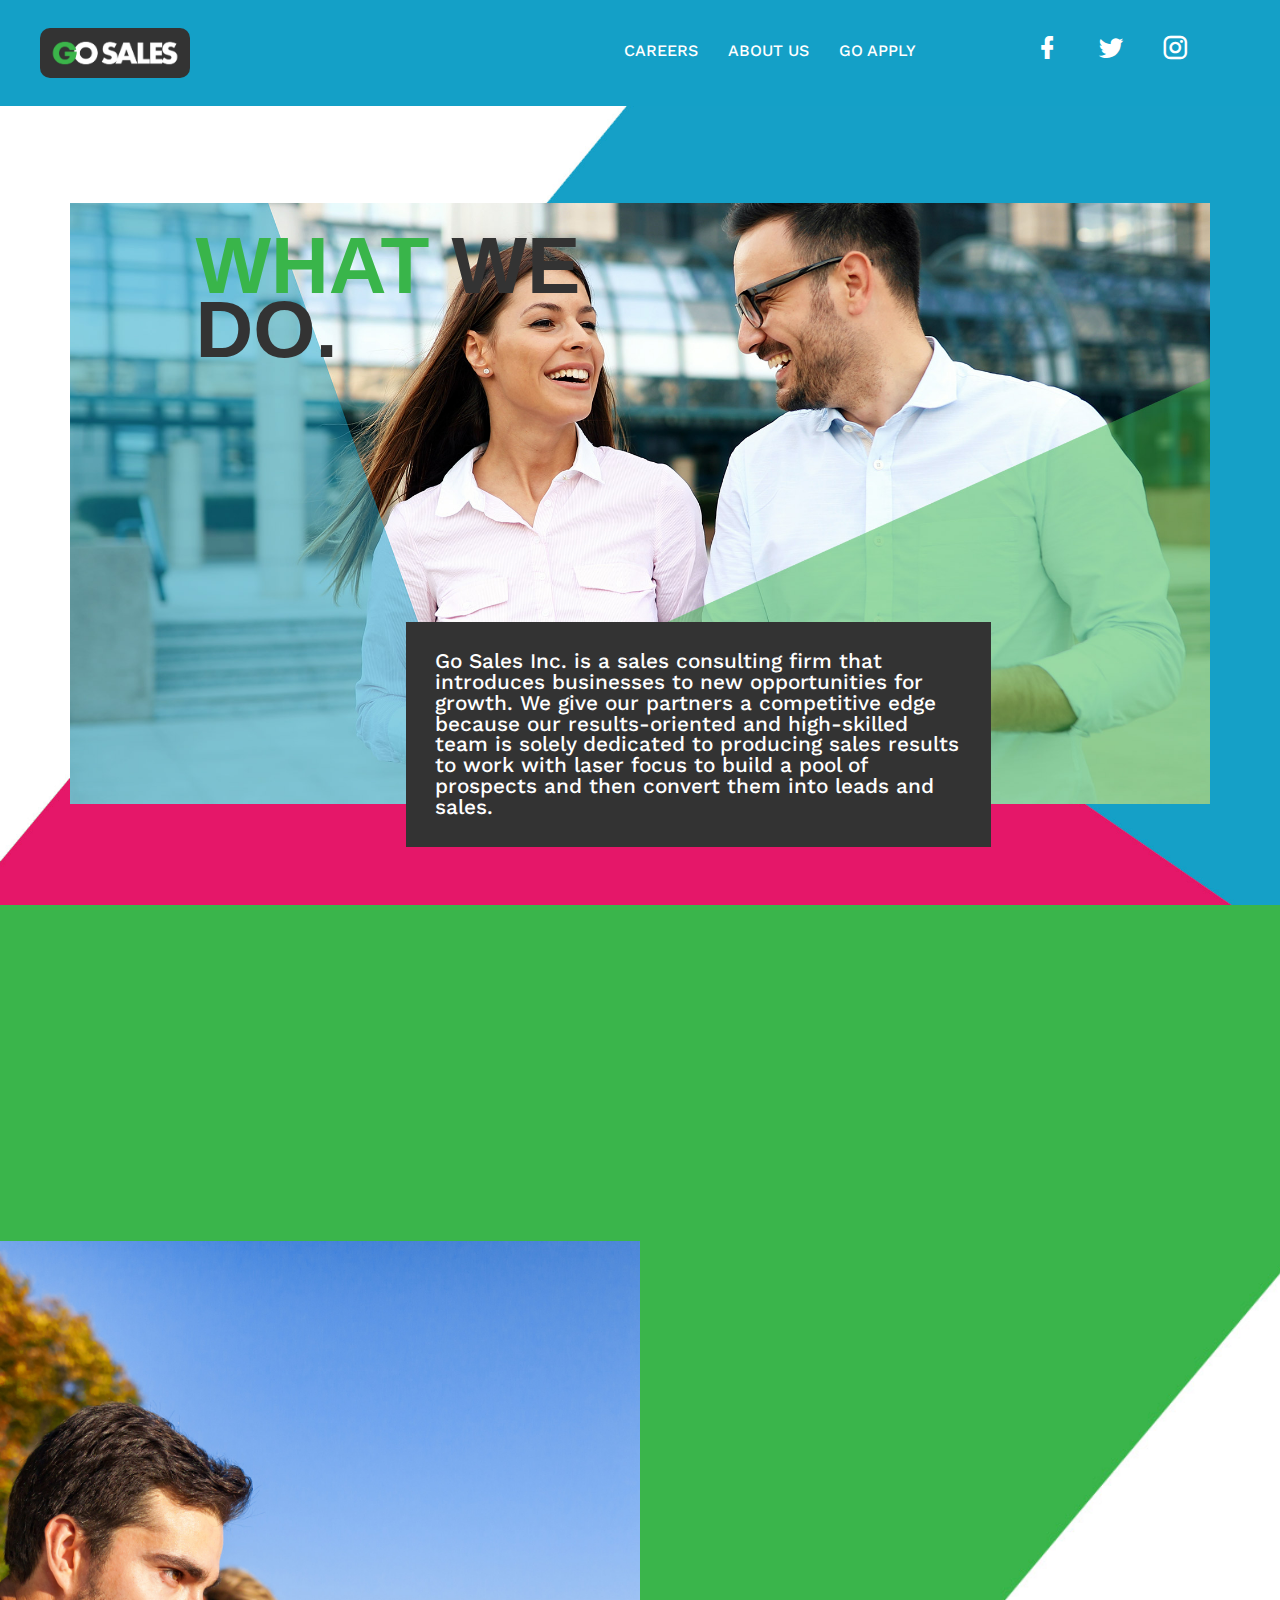
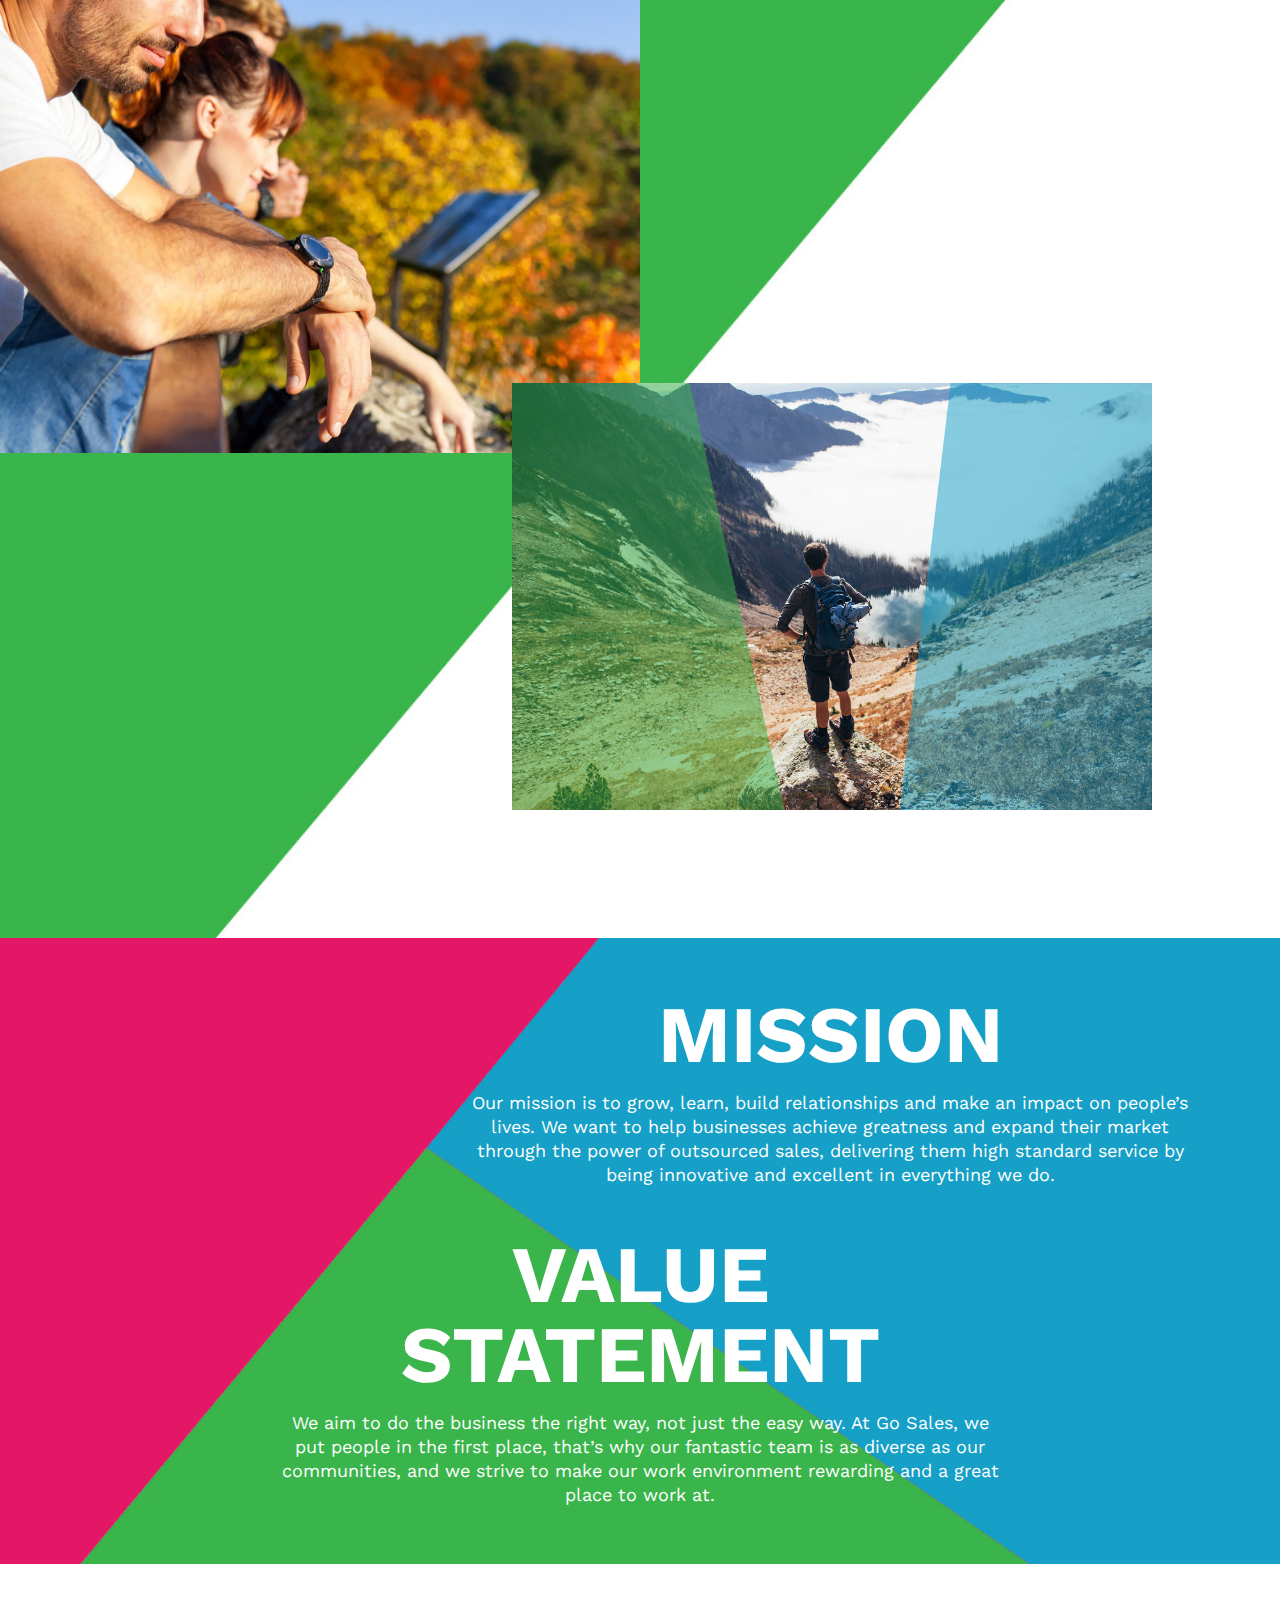
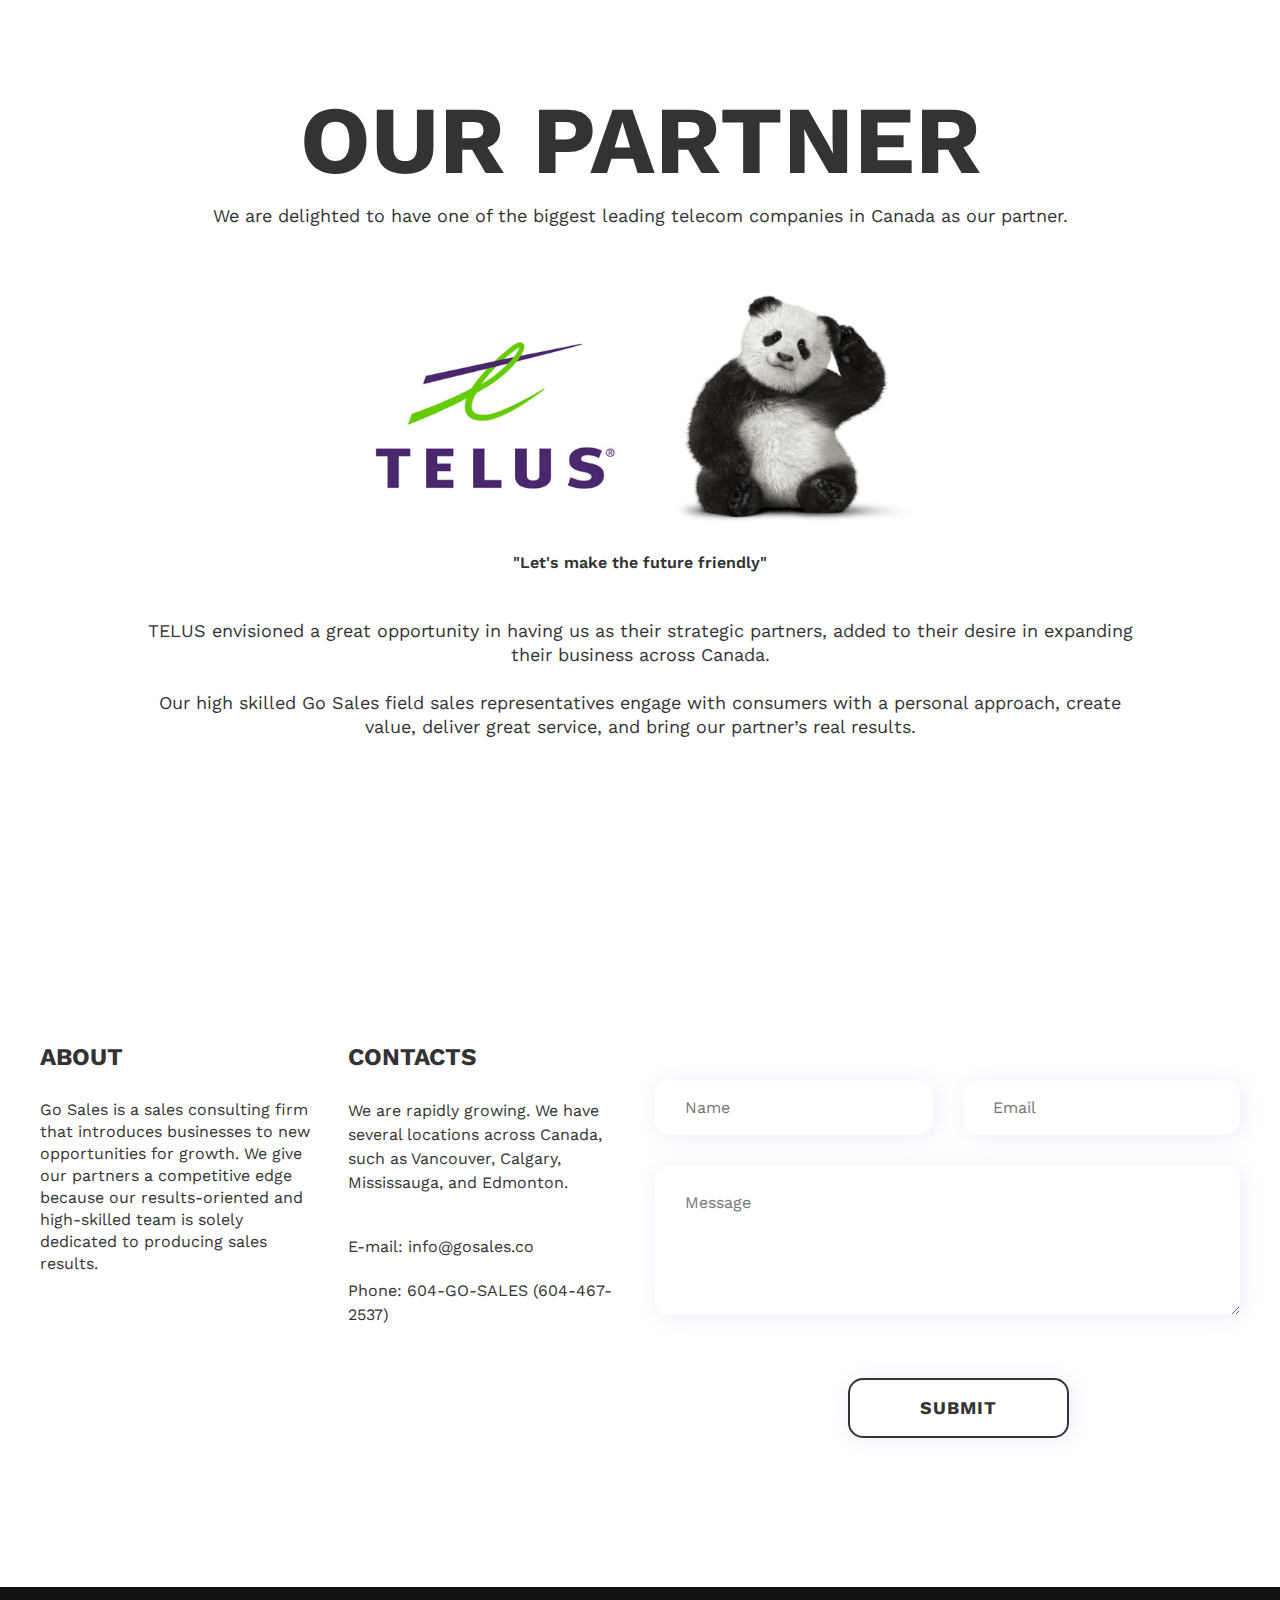
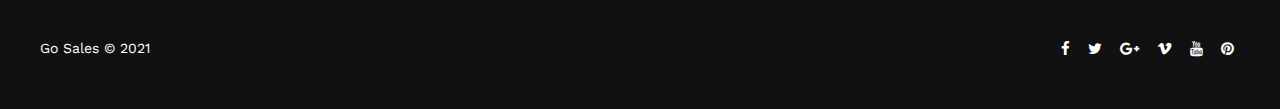
==== commit d6fe9006: "removed rss.app page" ====
--- a/about.html
+++ b/about.html
@@ -162,7 +162,7 @@
               <ul>
                 <li><a href="careers.html" title="">Careers</a></li>
                 <li><a href="about.html" title="">About Us</a></li>
-                <li><a href="blog.html" title="">What's New</a></li>
+                <!-- <li><a href="blog.html" title="">What's New</a></li> -->
                 <!-- <li><a href="#pricing" title="">Our Stories</a></li>
                 <li><a href="#testimonial" title="">Blog</a></li> -->
                 <li><a href="https://goapply.careers" title="">Go Apply</a></li>
@@ -179,7 +179,7 @@
           <ul>
             <li><a href="careers.html" title="">Careers</a></li>
             <li><a href="about.html" title="">About Us</a></li>
-            <li><a href="blog.html" title="">What's New</a></li>
+            <!-- <li><a href="blog.html" title="">What's New</a></li> -->
             <!-- <li><a href="#pricing" title="">Our Stories</a></li>
             <li><a href="#testimonial" title="">Blog</a></li> -->
             <li><a href="https://goapply.careers" title="">Go Apply</a></li>
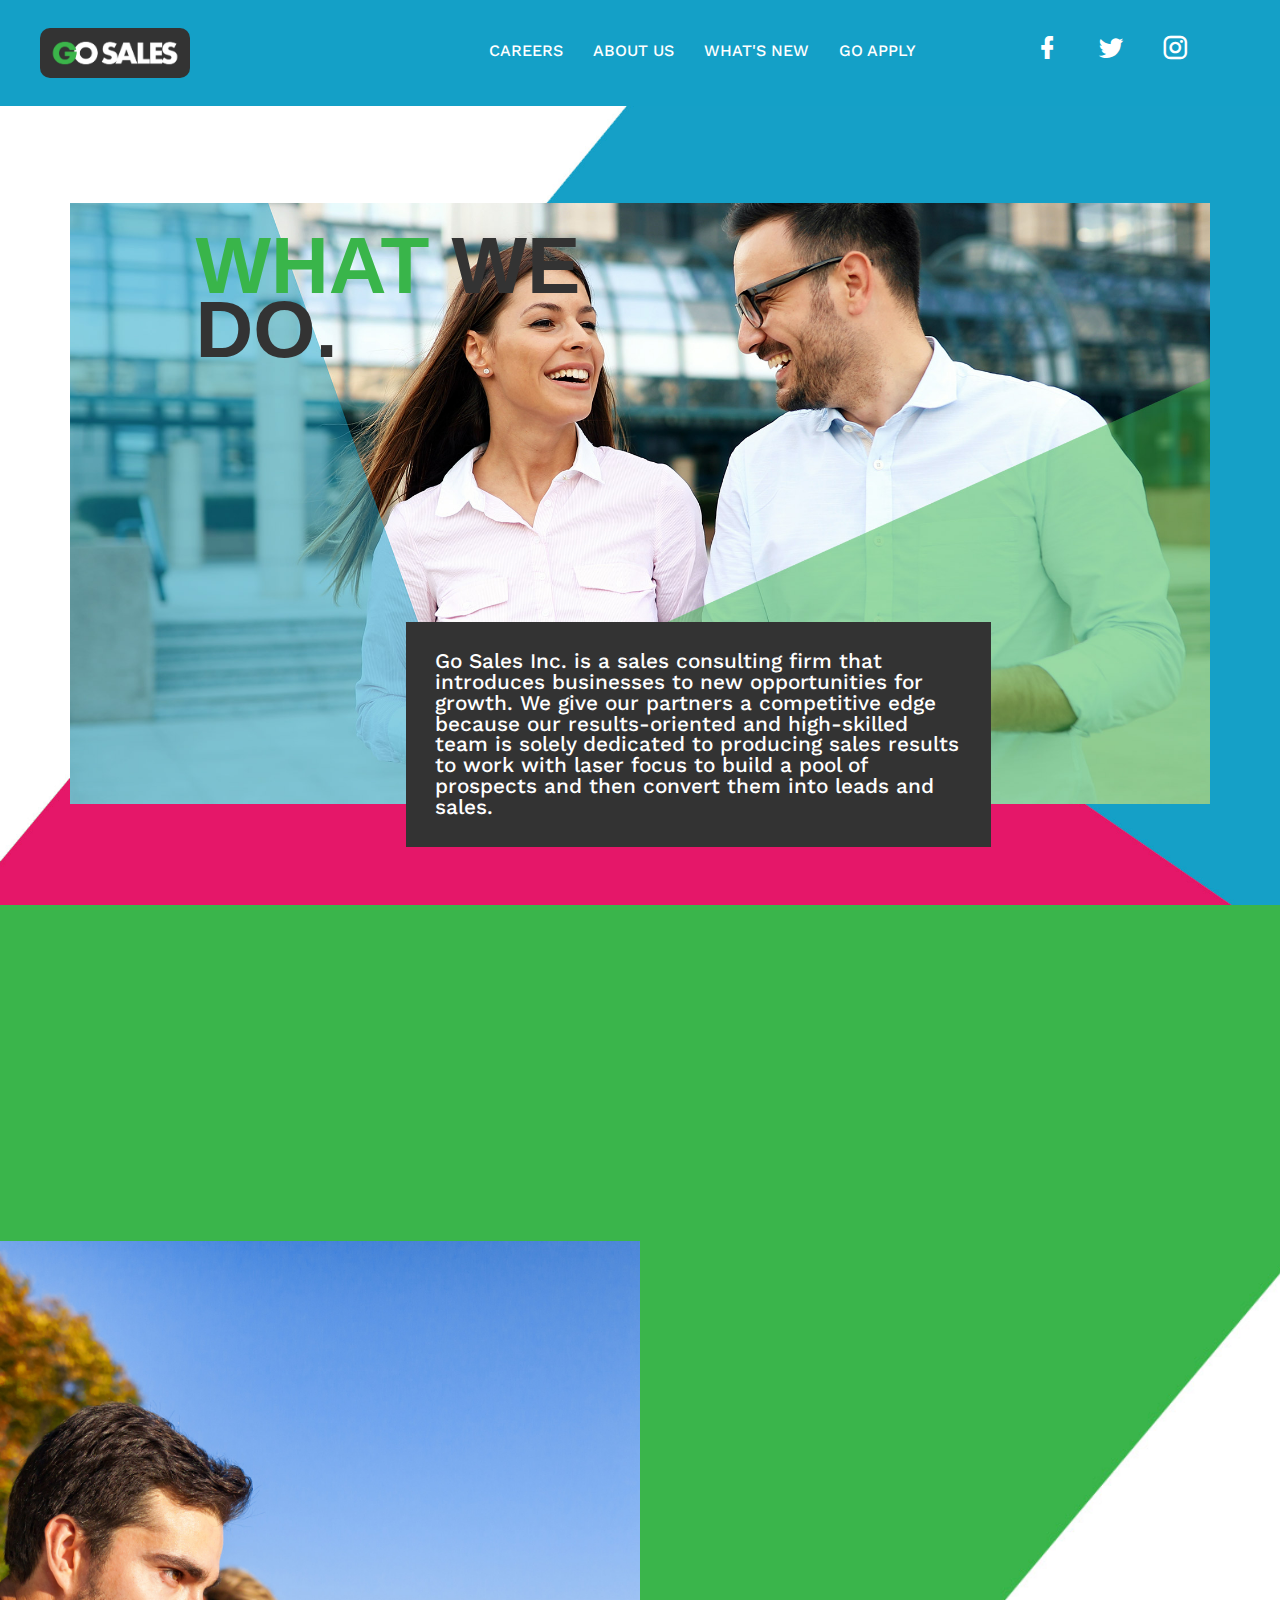
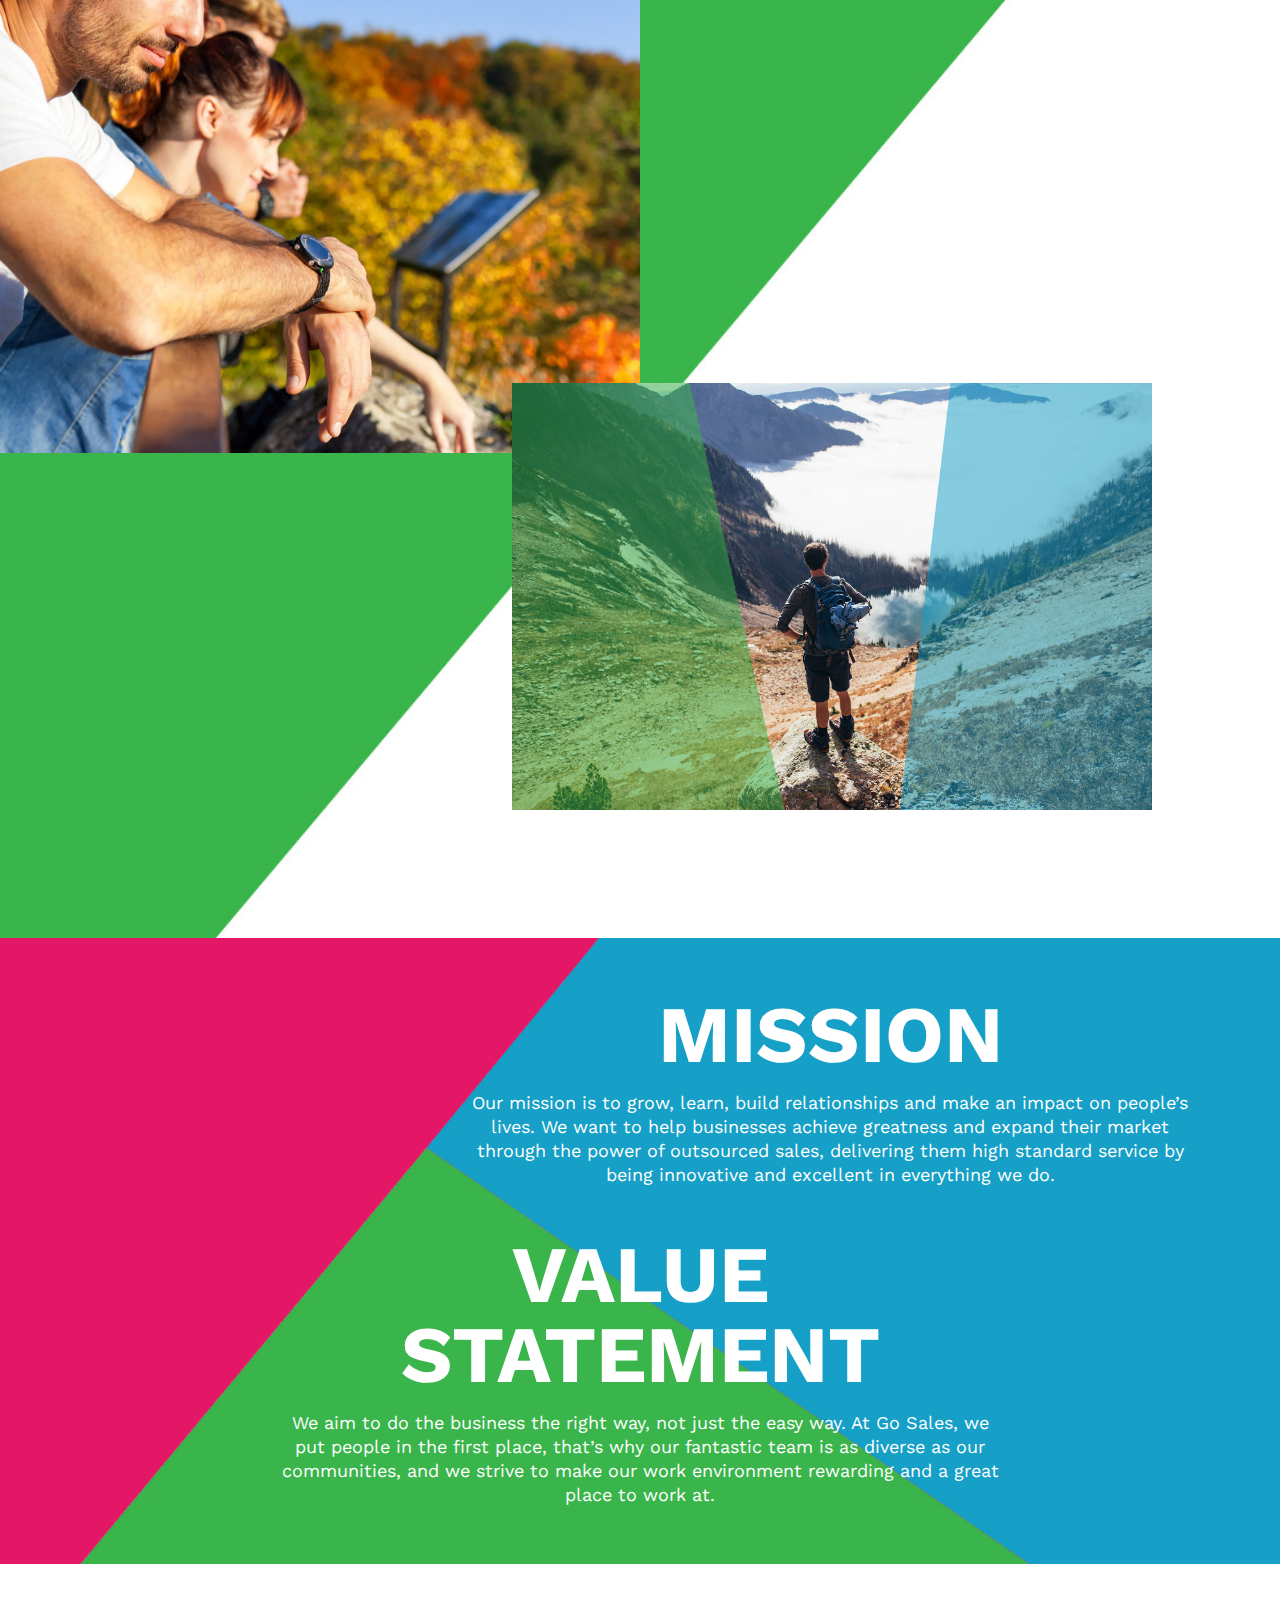
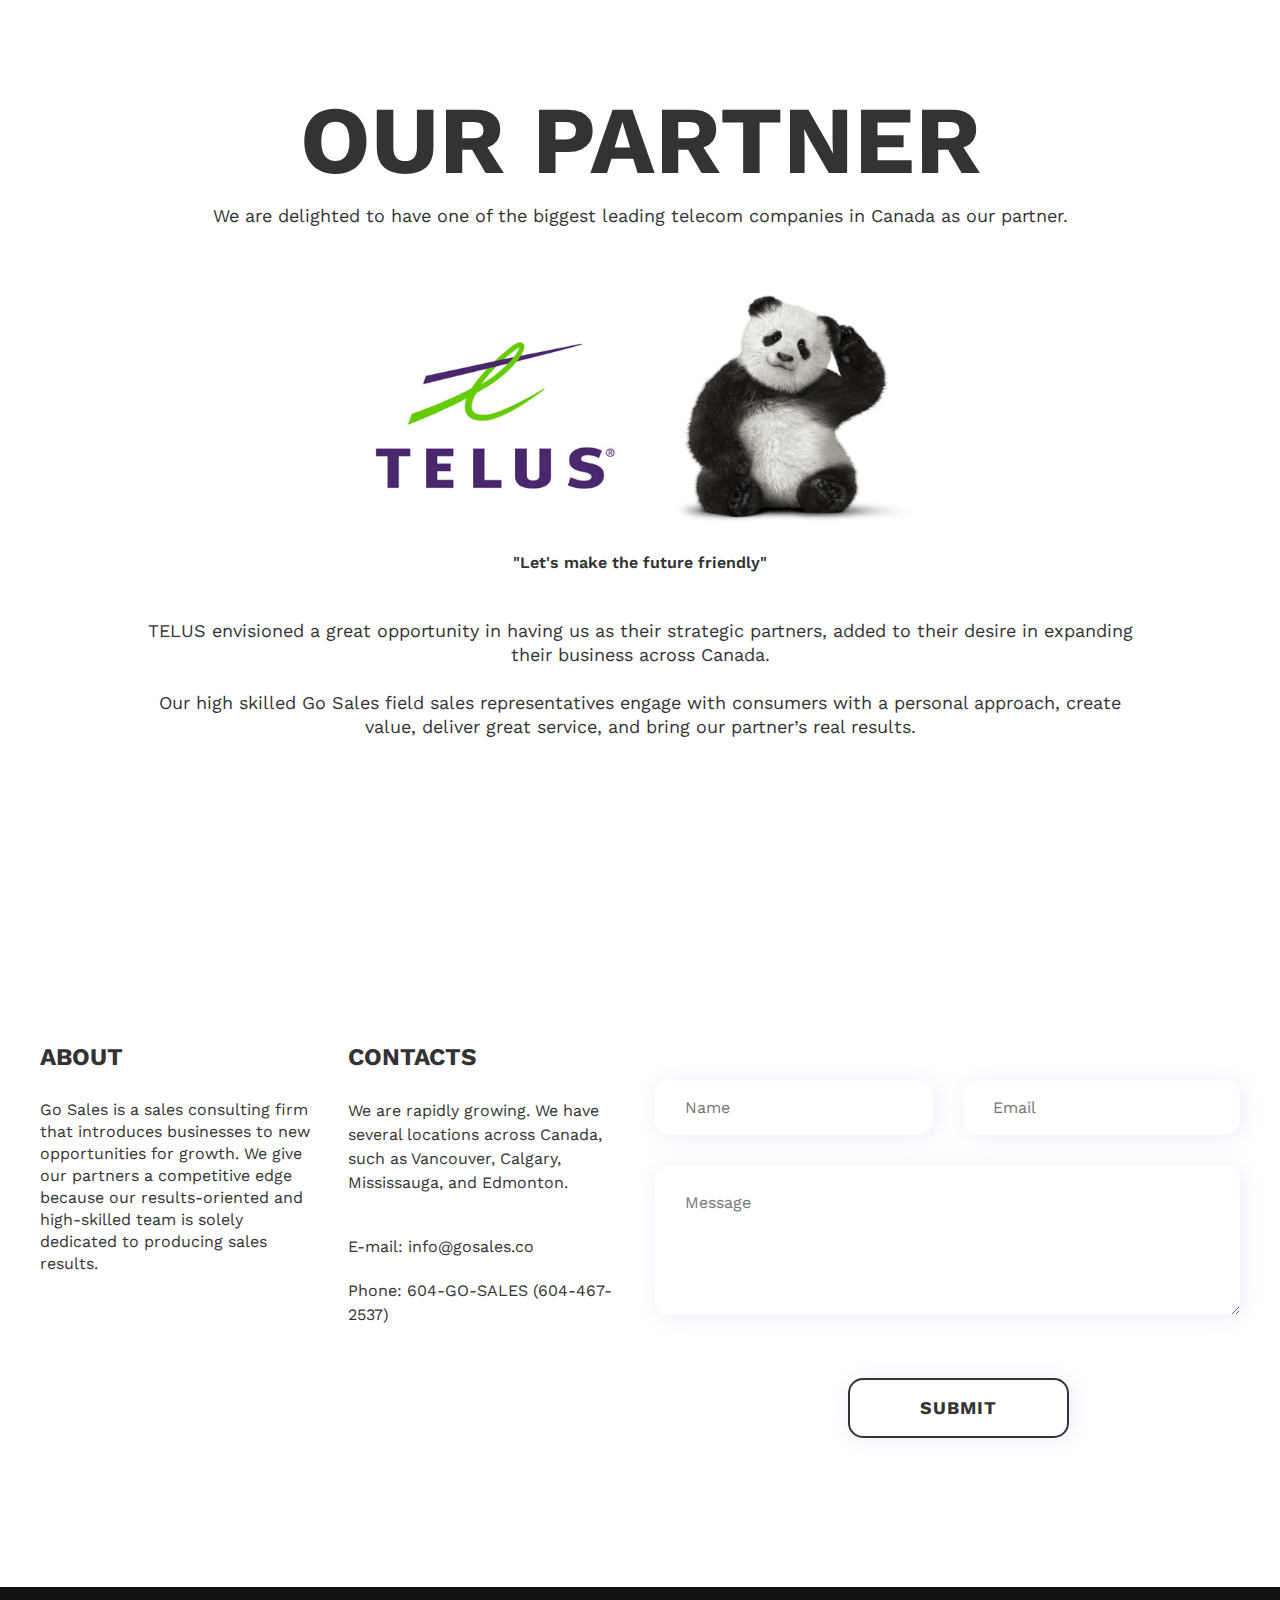
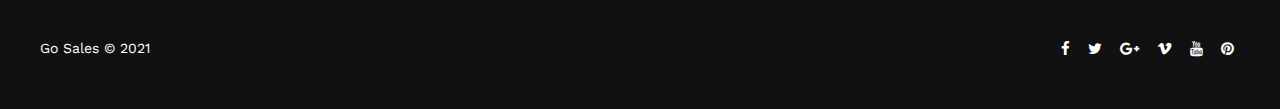
==== commit c285c9a7: "testing blog service" ====
--- a/about.html
+++ b/about.html
@@ -162,7 +162,7 @@
               <ul>
                 <li><a href="careers.html" title="">Careers</a></li>
                 <li><a href="about.html" title="">About Us</a></li>
-                <!-- <li><a href="blog.html" title="">What's New</a></li> -->
+                <li><a href="blog.html" title="">What's New</a></li>
                 <!-- <li><a href="#pricing" title="">Our Stories</a></li>
                 <li><a href="#testimonial" title="">Blog</a></li> -->
                 <li><a href="https://goapply.careers" title="">Go Apply</a></li>
@@ -179,7 +179,7 @@
           <ul>
             <li><a href="careers.html" title="">Careers</a></li>
             <li><a href="about.html" title="">About Us</a></li>
-            <!-- <li><a href="blog.html" title="">What's New</a></li> -->
+            <li><a href="blog.html" title="">What's New</a></li>
             <!-- <li><a href="#pricing" title="">Our Stories</a></li>
             <li><a href="#testimonial" title="">Blog</a></li> -->
             <li><a href="https://goapply.careers" title="">Go Apply</a></li>
--- a/css/style.css
+++ b/css/style.css
@@ -2163,6 +2163,14 @@
   width: 100%;
 }
 
+#dib-posts {
+  margin-top: 15%;
+}
+
+.dib-post-title {
+  margin-top: 10%;
+}
+
 /* ================== FOOTER =============== */
 
 footer {
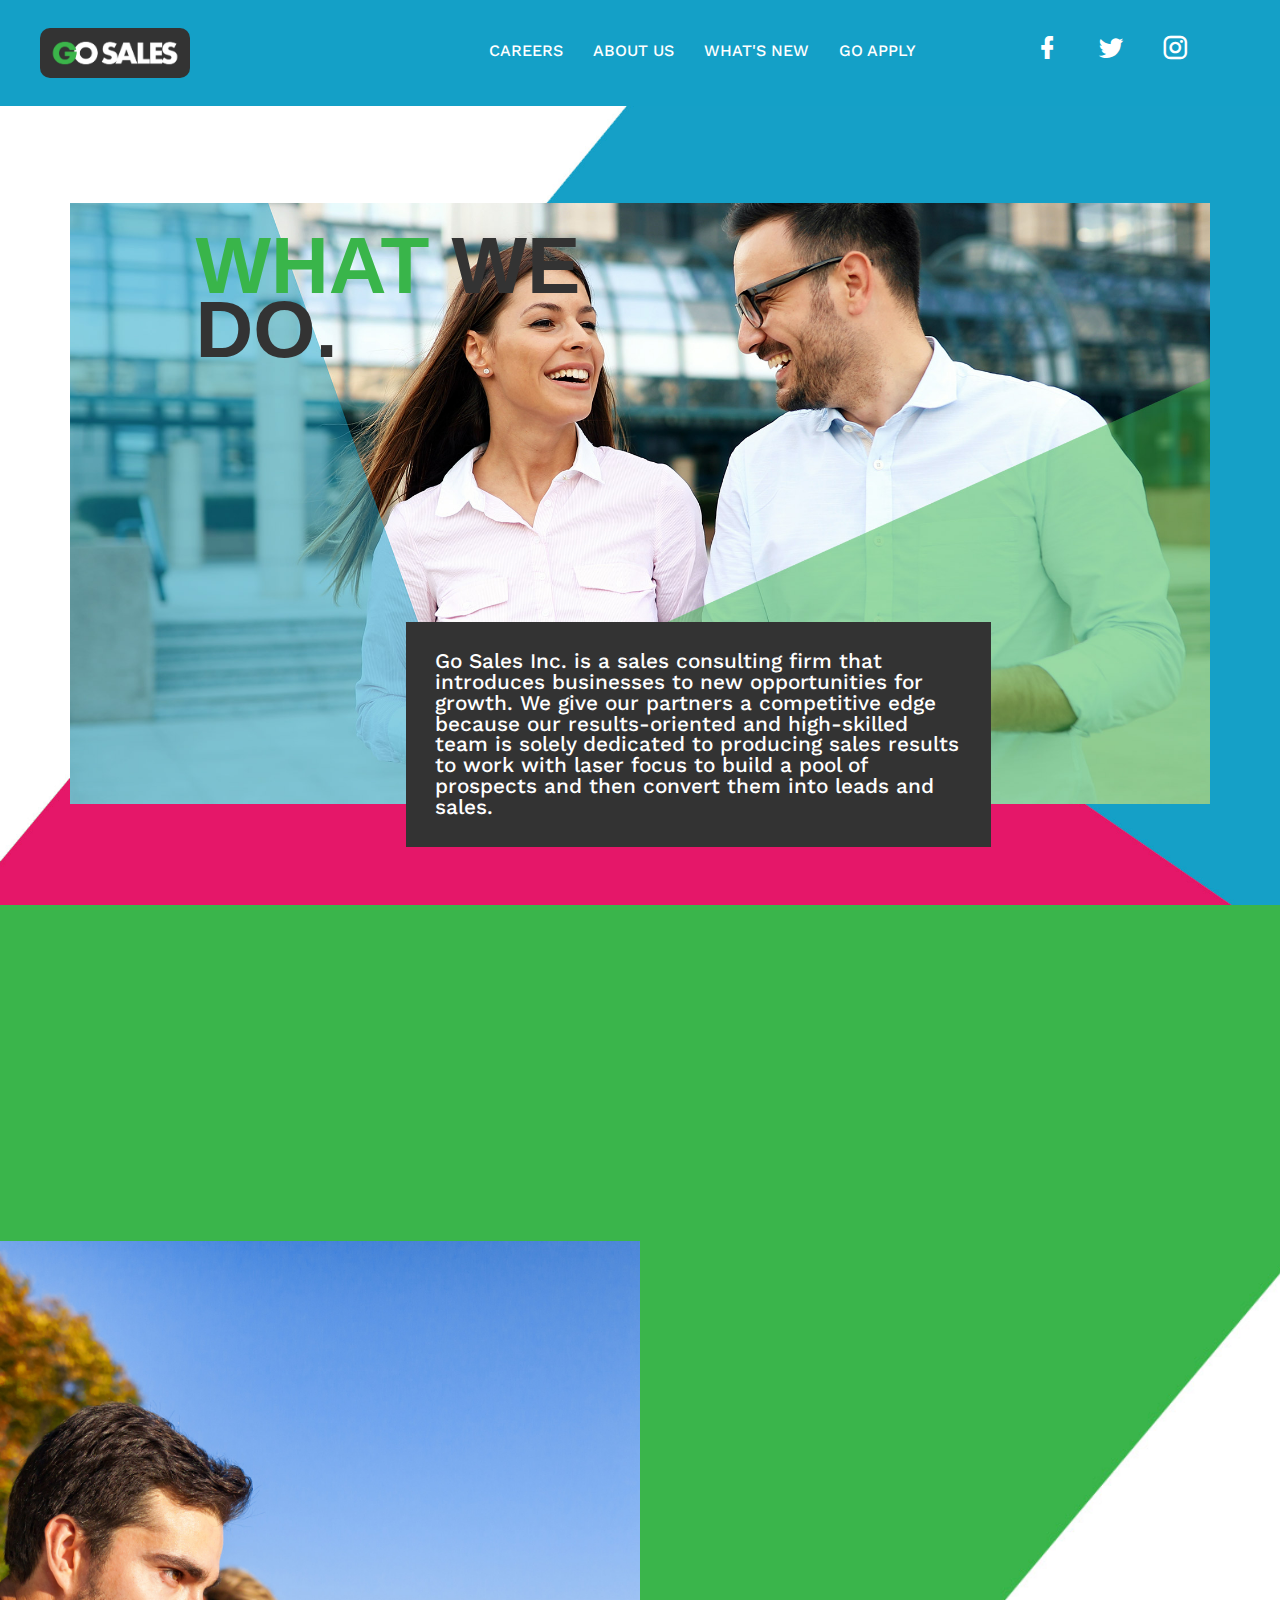
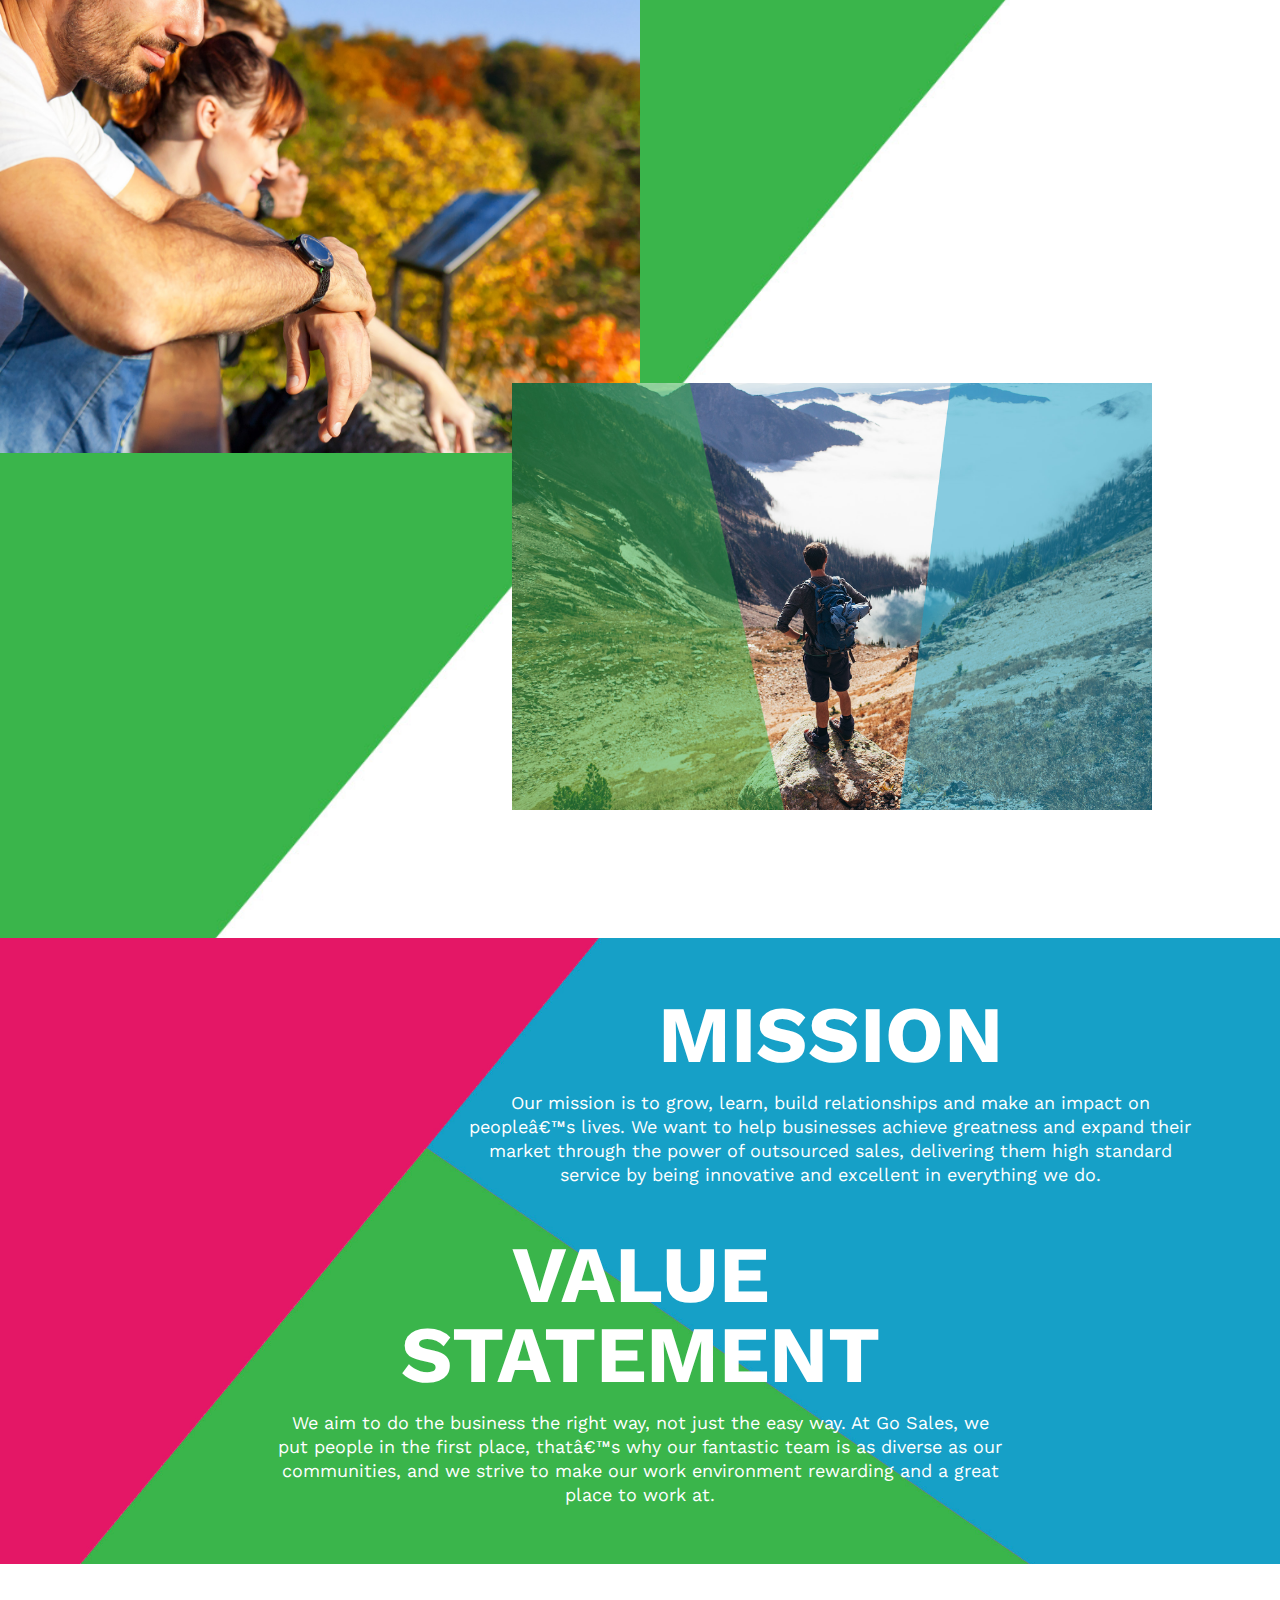
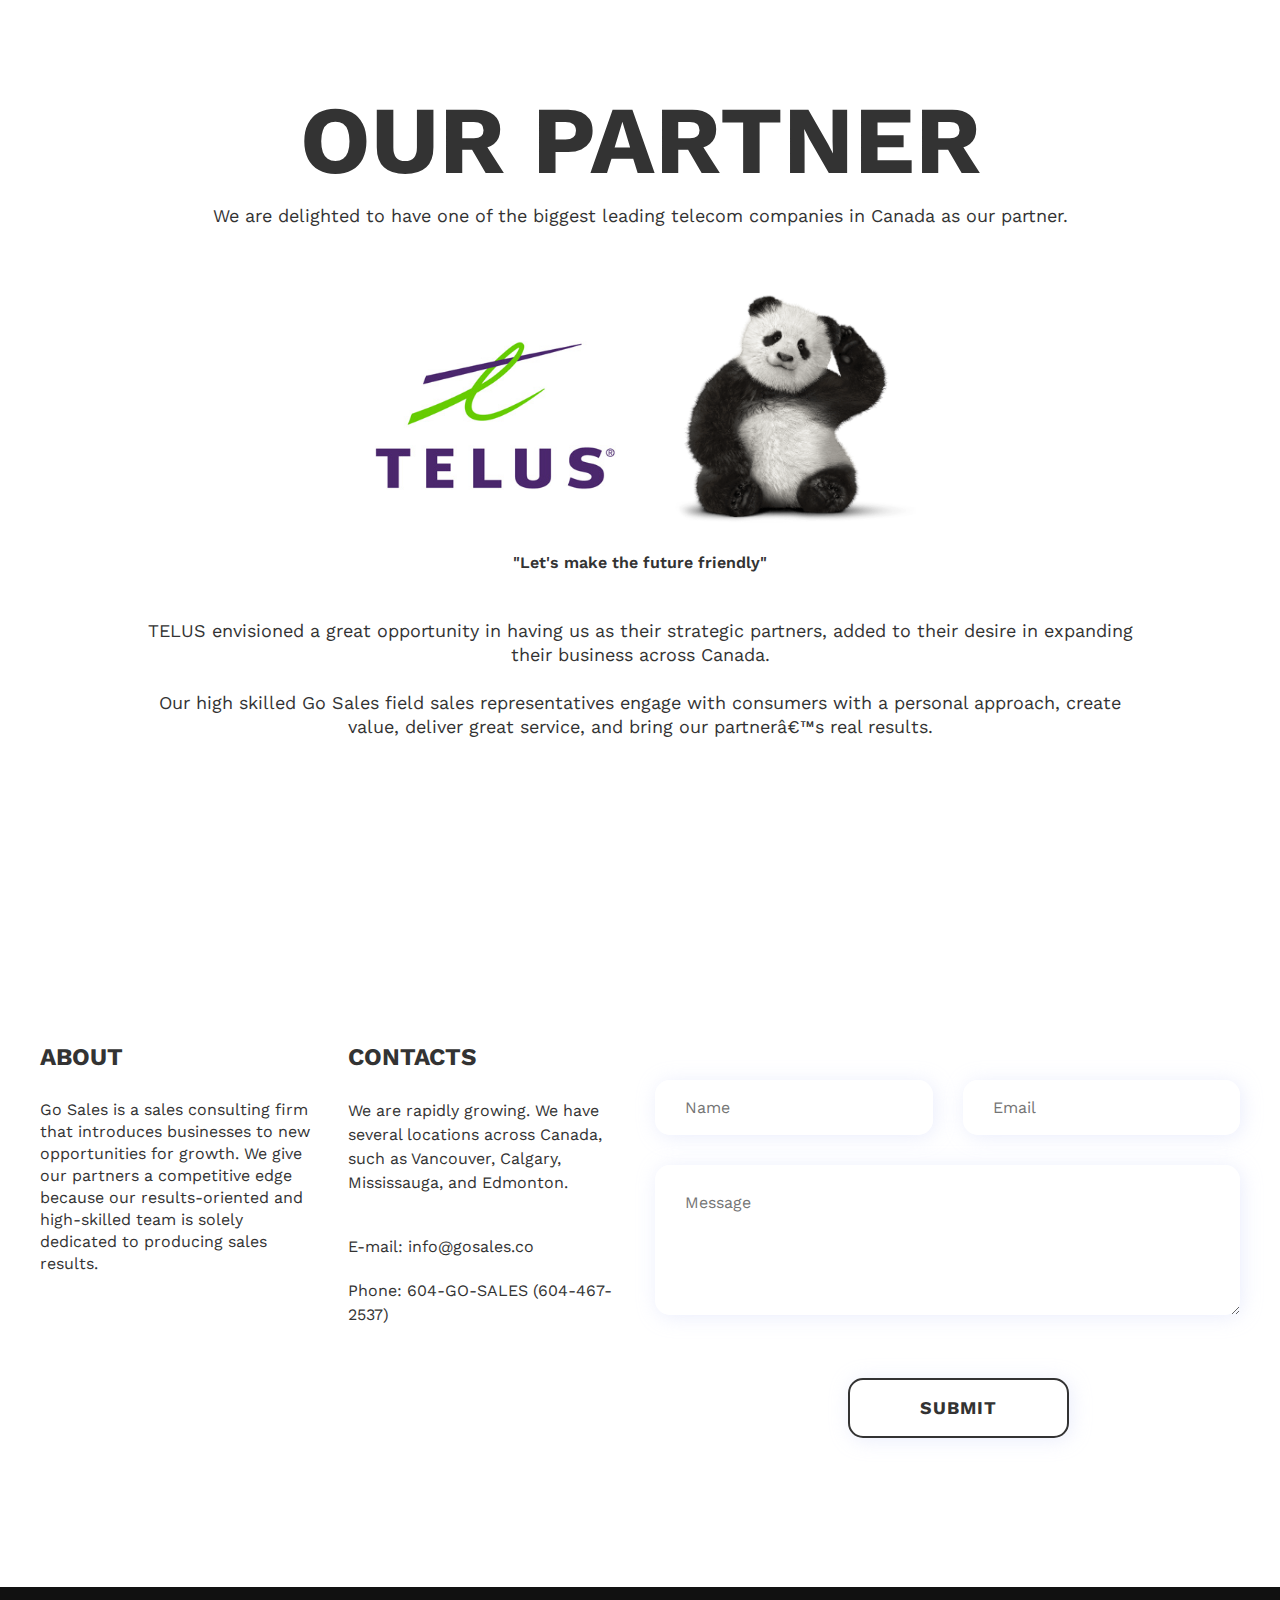
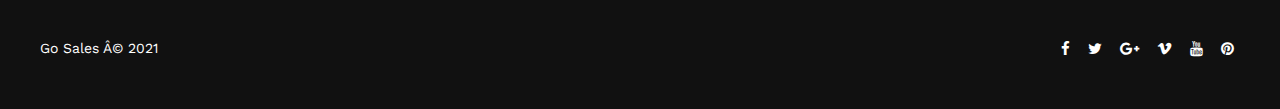
==== commit b3b0c0d5: "added facebook pixel tag to headers on al pages" ====
--- a/about.html
+++ b/about.html
@@ -15,6 +15,38 @@
 
       gtag("config", "G-VZ25NN973Q");
     </script>
+
+    <!-- Facebook Pixel Tag -->
+
+<script>
+
+	!function(f,b,e,v,n,t,s)
+	
+	{if(f.fbq)return;n=f.fbq=function(){n.callMethod?
+	
+	n.callMethod.apply(n,arguments):n.queue.push(arguments)};
+	
+	if(!f._fbq)f._fbq=n;n.push=n;n.loaded=!0;n.version='2.0';
+	
+	n.queue=[];t=b.createElement(e);t.async=!0;
+	
+	t.src=v;s=b.getElementsByTagName(e)[0];
+	
+	s.parentNode.insertBefore(t,s)}(window, document,'script',
+	
+	'https://connect.facebook.net/en_US/fbevents.js');
+	
+	fbq('init', '5316982785074842');
+	
+	fbq('track', 'PageView');
+	
+	</script>
+	
+	<noscript><img height="1" width="1" style="display:none"
+	
+	src=https://www.facebook.com/tr?id=5316982785074842&ev=PageView&noscript=1
+	
+	/></noscript>
 
     <meta charset="UTF-8" />
     <title>Go Sales</title>
--- a/css/style.css
+++ b/css/style.css
@@ -305,8 +305,7 @@
   position: absolute;
   max-height: 200px;
 }
-.features {
-}
+
 .features h1,
 .features h2,
 .features h3,
@@ -486,7 +485,7 @@
 }
 
 .features:before {
-  content: "";
+  /* content: ""; */
   position: absolute;
   top: 70px;
   left: 0;
@@ -905,6 +904,14 @@
   background-repeat: no-repeat;
   background-size: cover;
 }
+.blog-features {
+  margin: 0 0;
+  padding: 100px 0;
+ 
+  background-position: 50% 50%;
+  background-repeat: no-repeat;
+  background-size: cover;
+}
 
 .features-sec {
   float: left;
@@ -2159,12 +2166,8 @@
 /*----BLOG PAGE----*/
 
 .instagramfeed {
-  margin-top: 15%;
-  width: 100%;
-}
-
-#dib-posts {
-  margin-top: 15%;
+  margin-top: 5%;
+  width: 100%;
 }
 
 .dib-post-title {
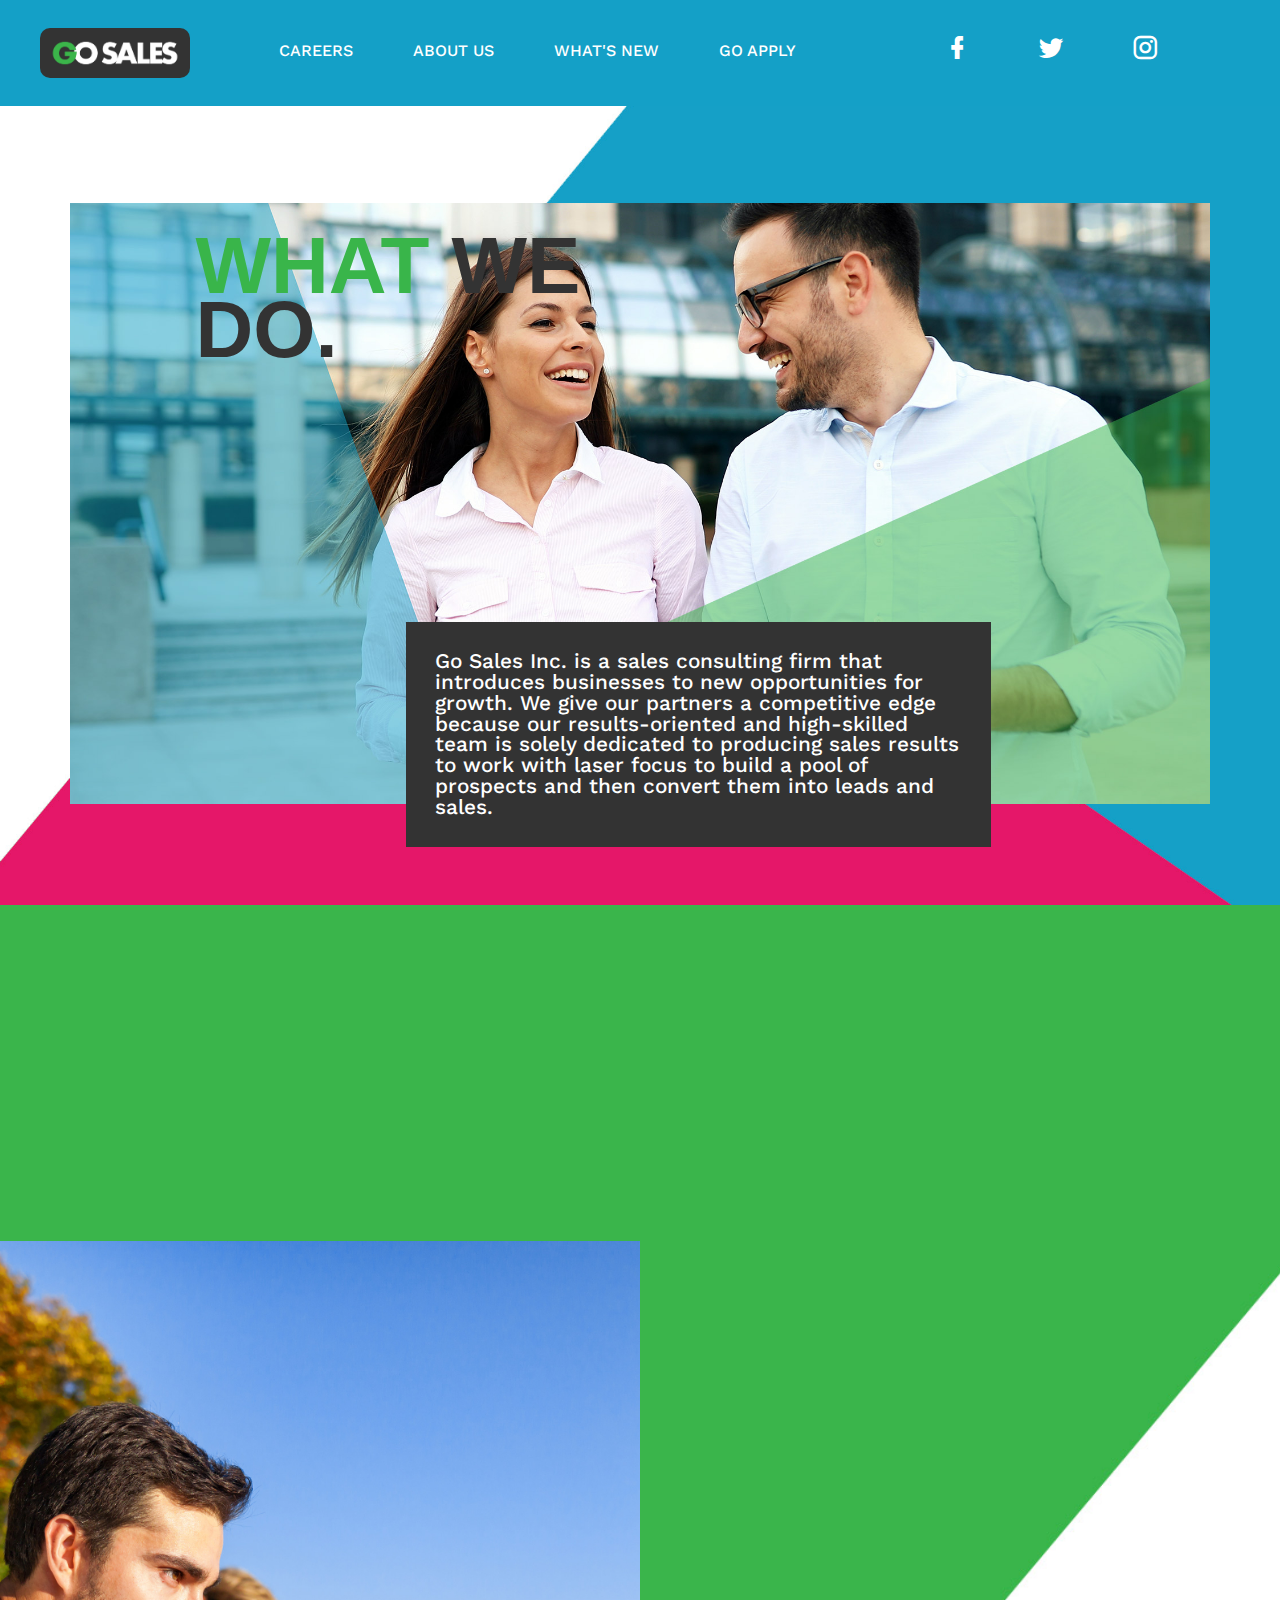
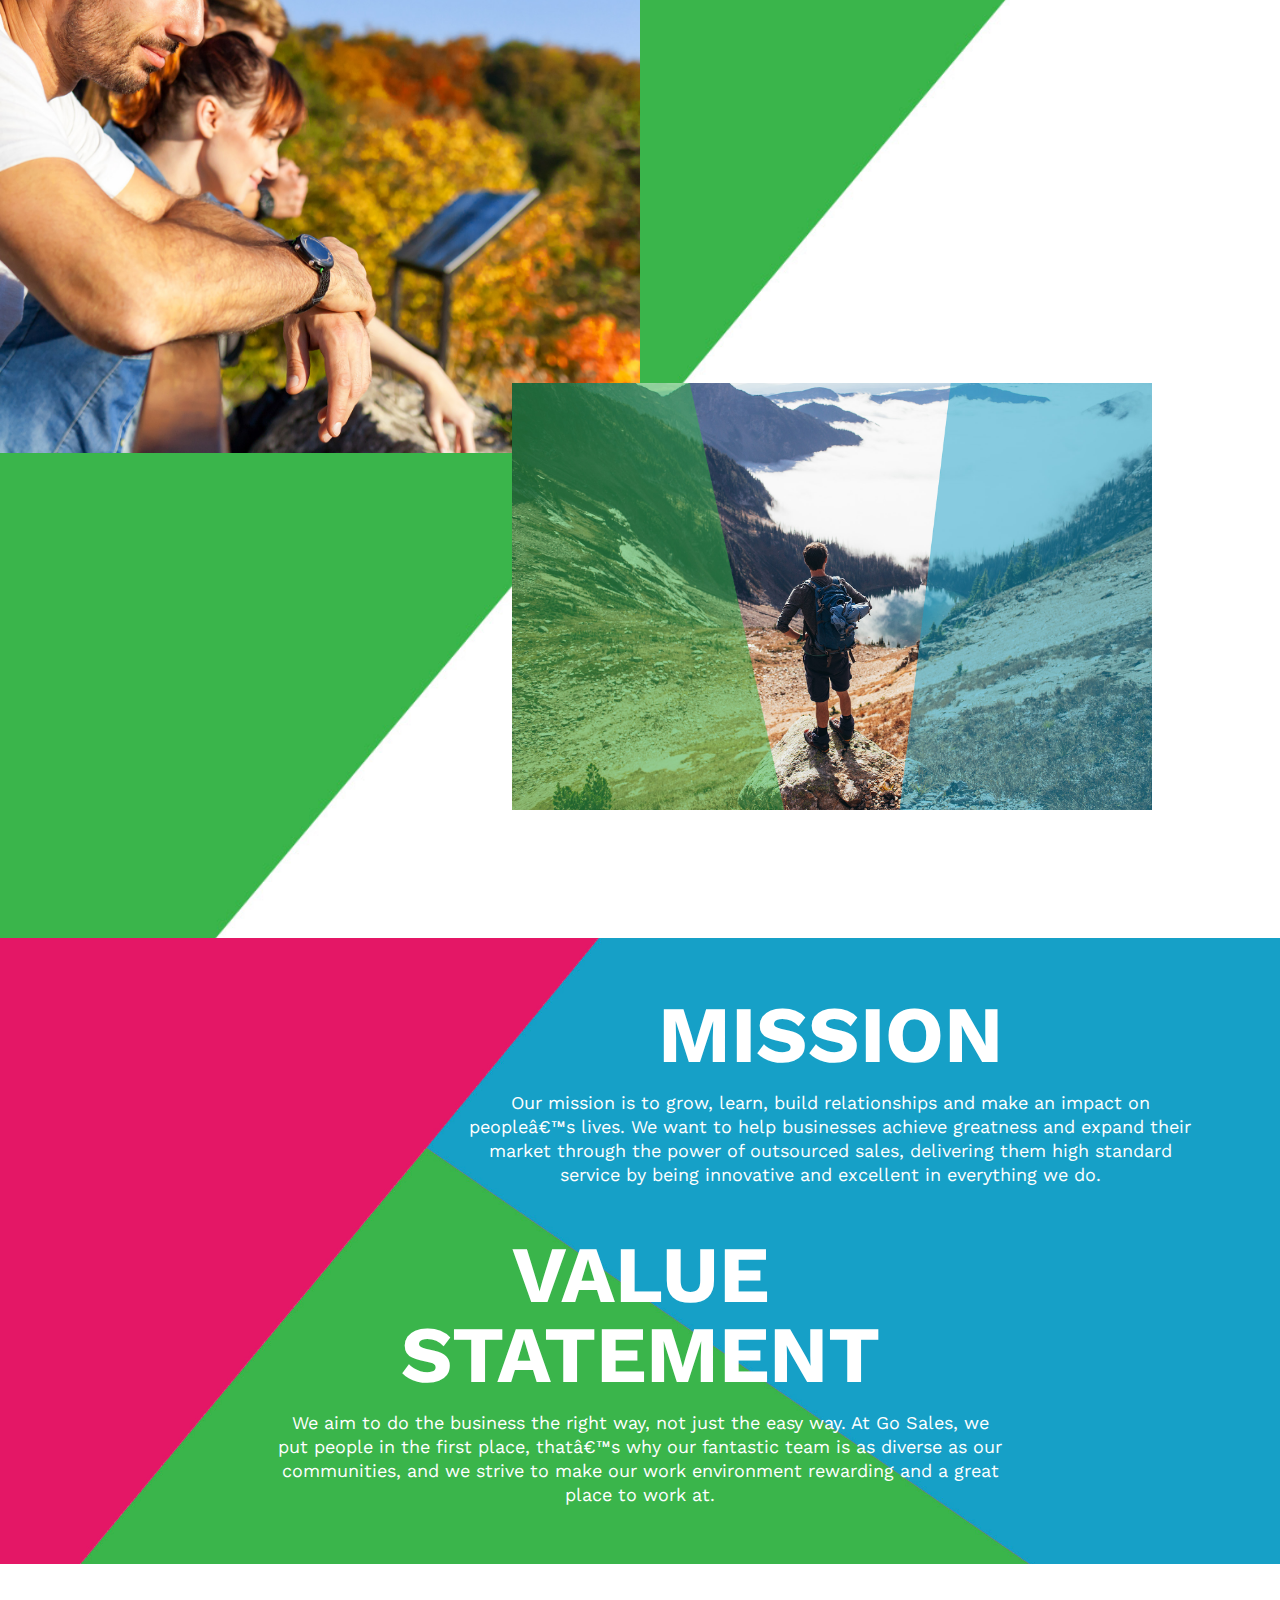
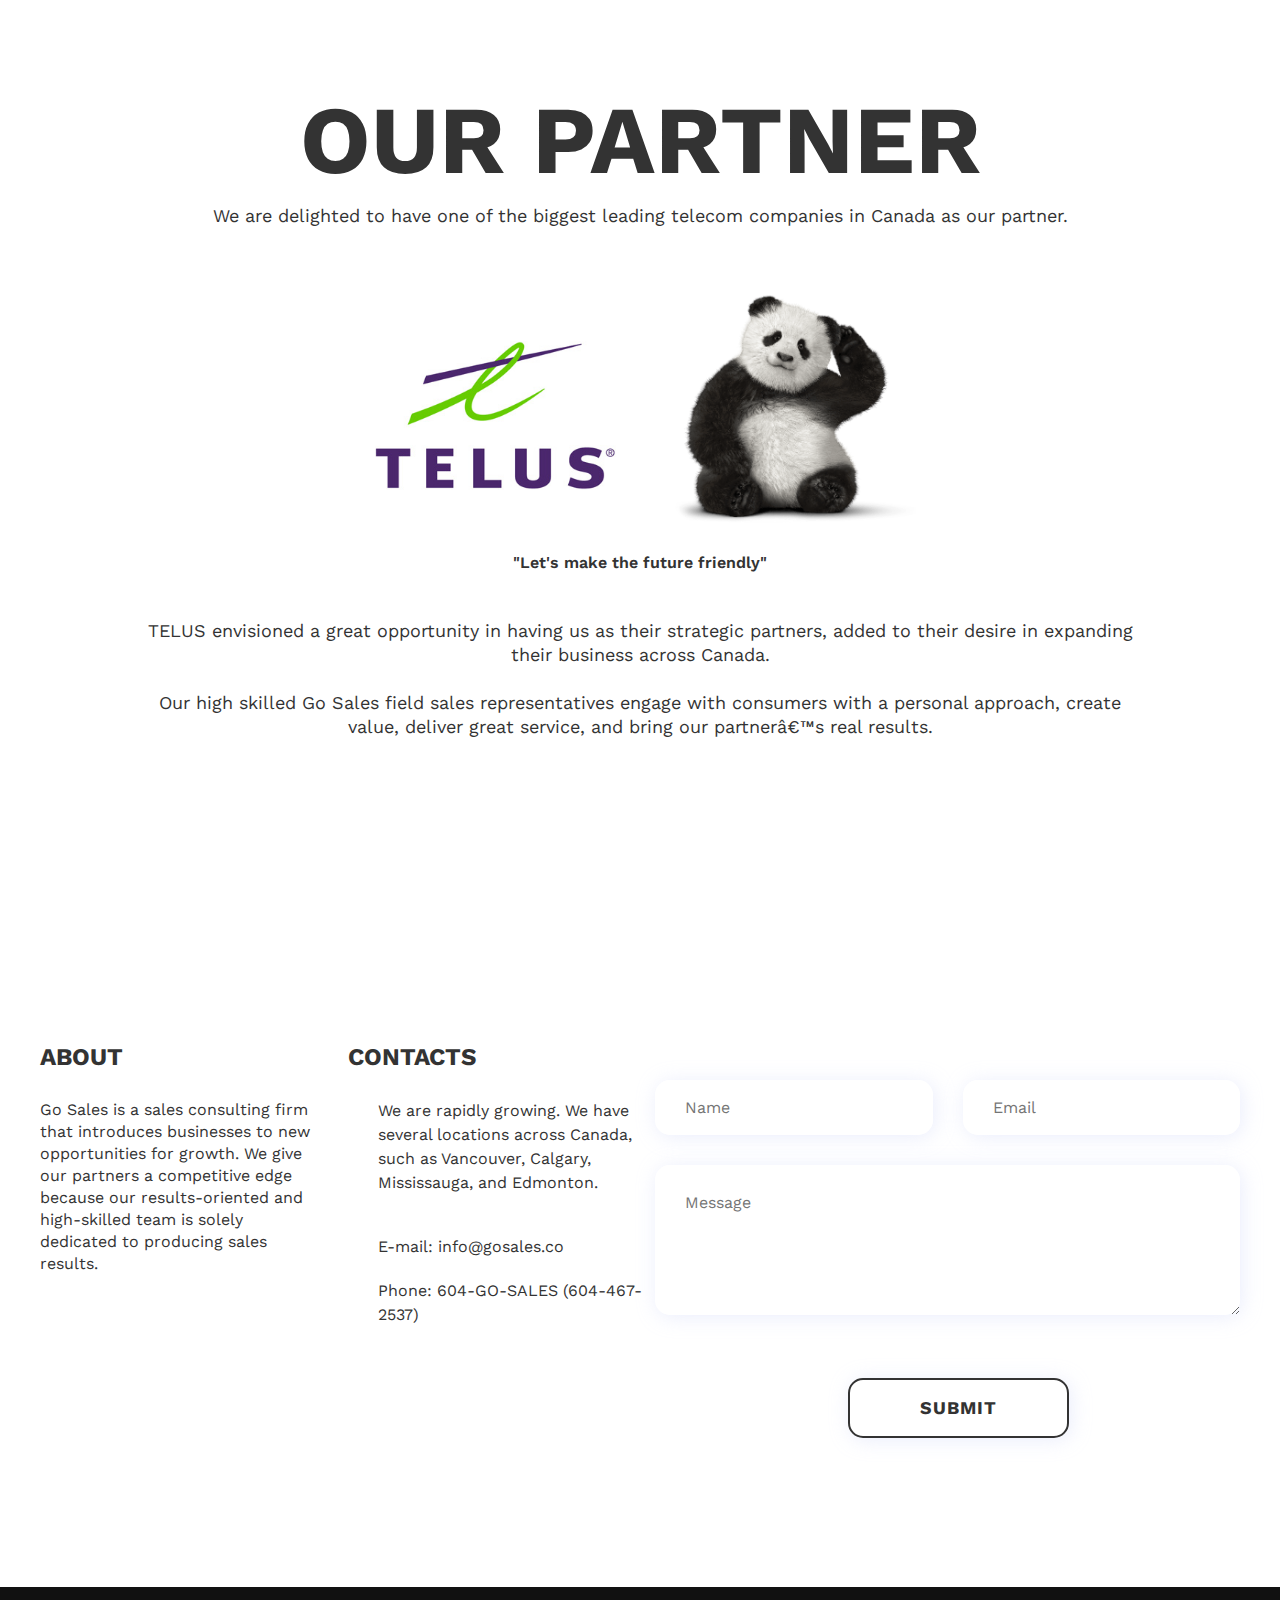
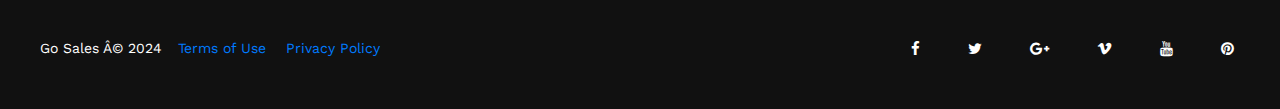
==== commit d3877af2: "added footer links" ====
--- a/about.html
+++ b/about.html
@@ -539,7 +539,9 @@
         <div class="bottom-footer">
           <div class="custom-container">
             <div class="bottom-footer-data">
-              <p>Go Sales © 2021</p>
+              <p>Go Sales © 2024</p>
+						<p class="mx-3"><a href="terms-of-use.html">Terms of Use</a></p>
+						<p class="mx-1"><a href="privacy-policy.html">Privacy Policy</a></p>
               <ul class="social-links">
                 <li>
                   <a href="#" title=""><i class="fa fa-facebook"></i></a>
--- a/css/style.css
+++ b/css/style.css
@@ -739,6 +739,11 @@
   padding-top: 13px;
   margin-right: 5%;
 }
+
+ul li {
+  margin-left: 30px;
+}
+
 nav ul li {
   display: inline-block;
 }
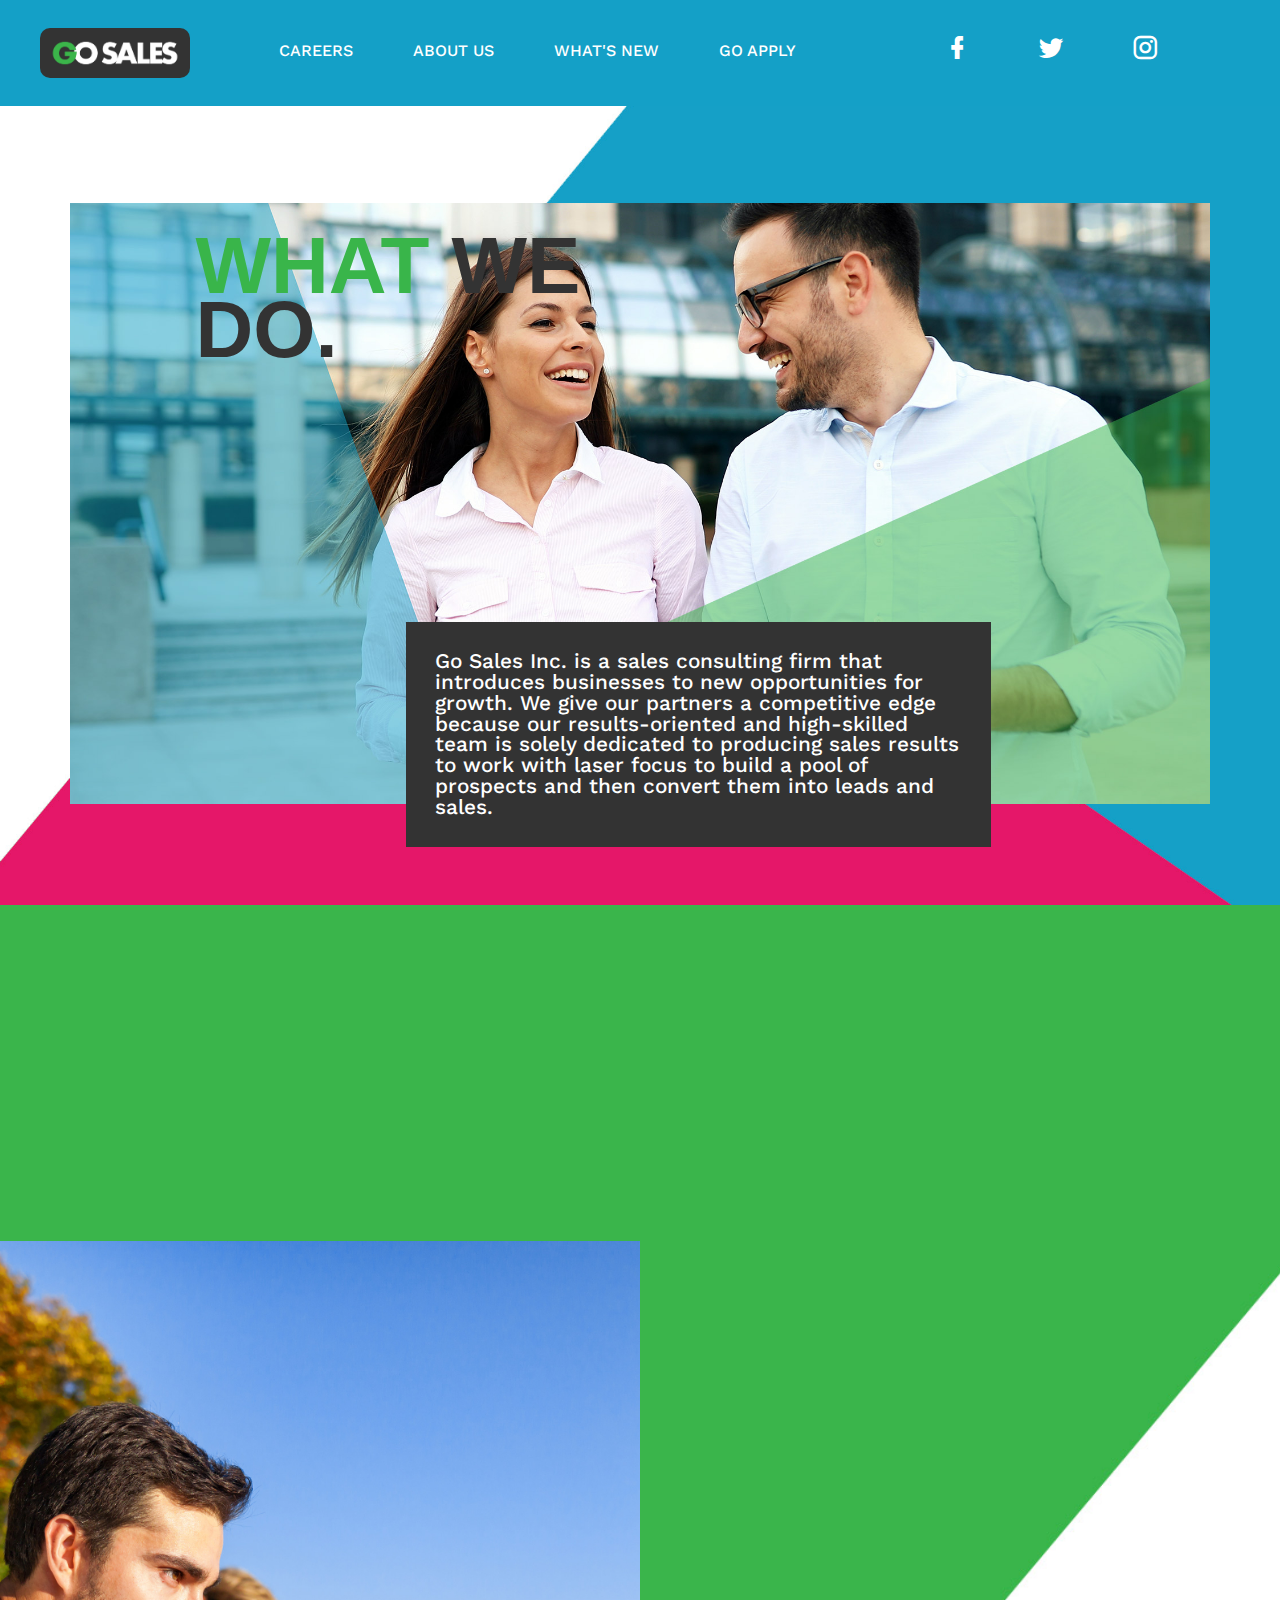
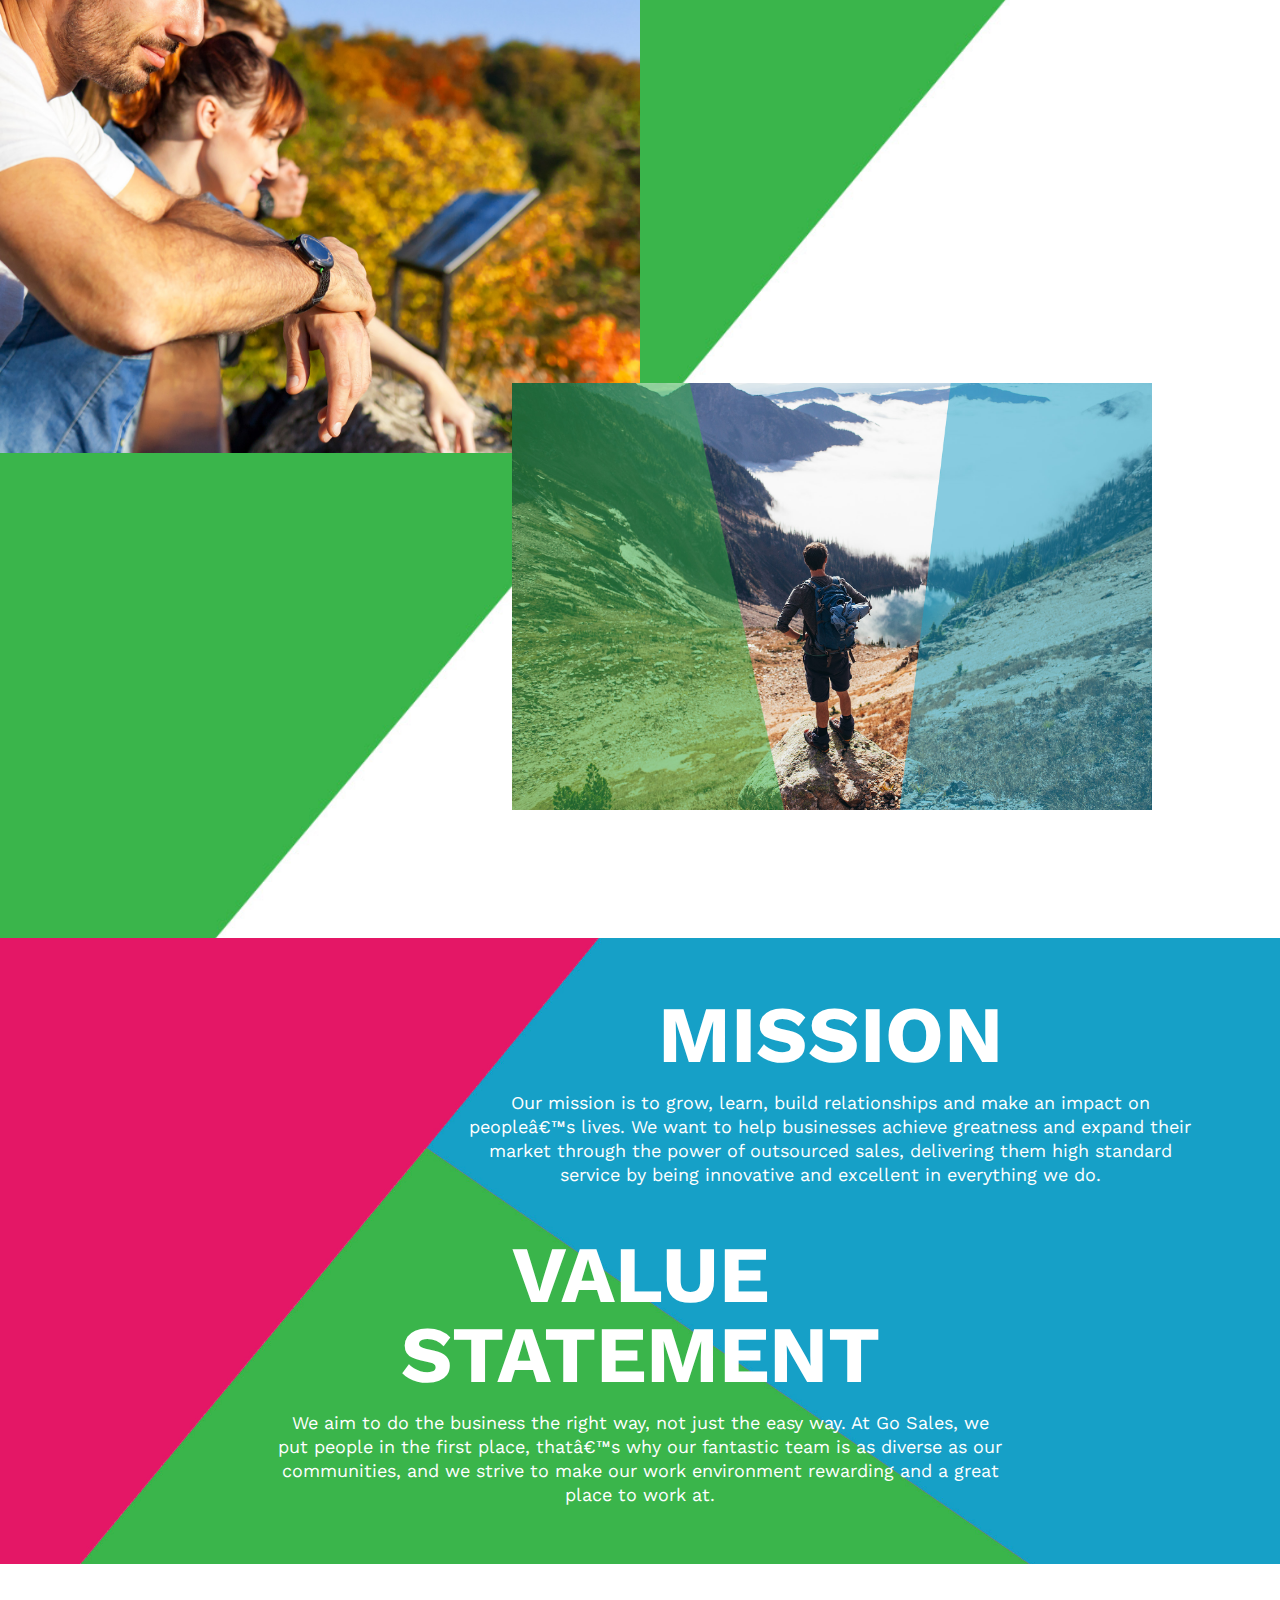
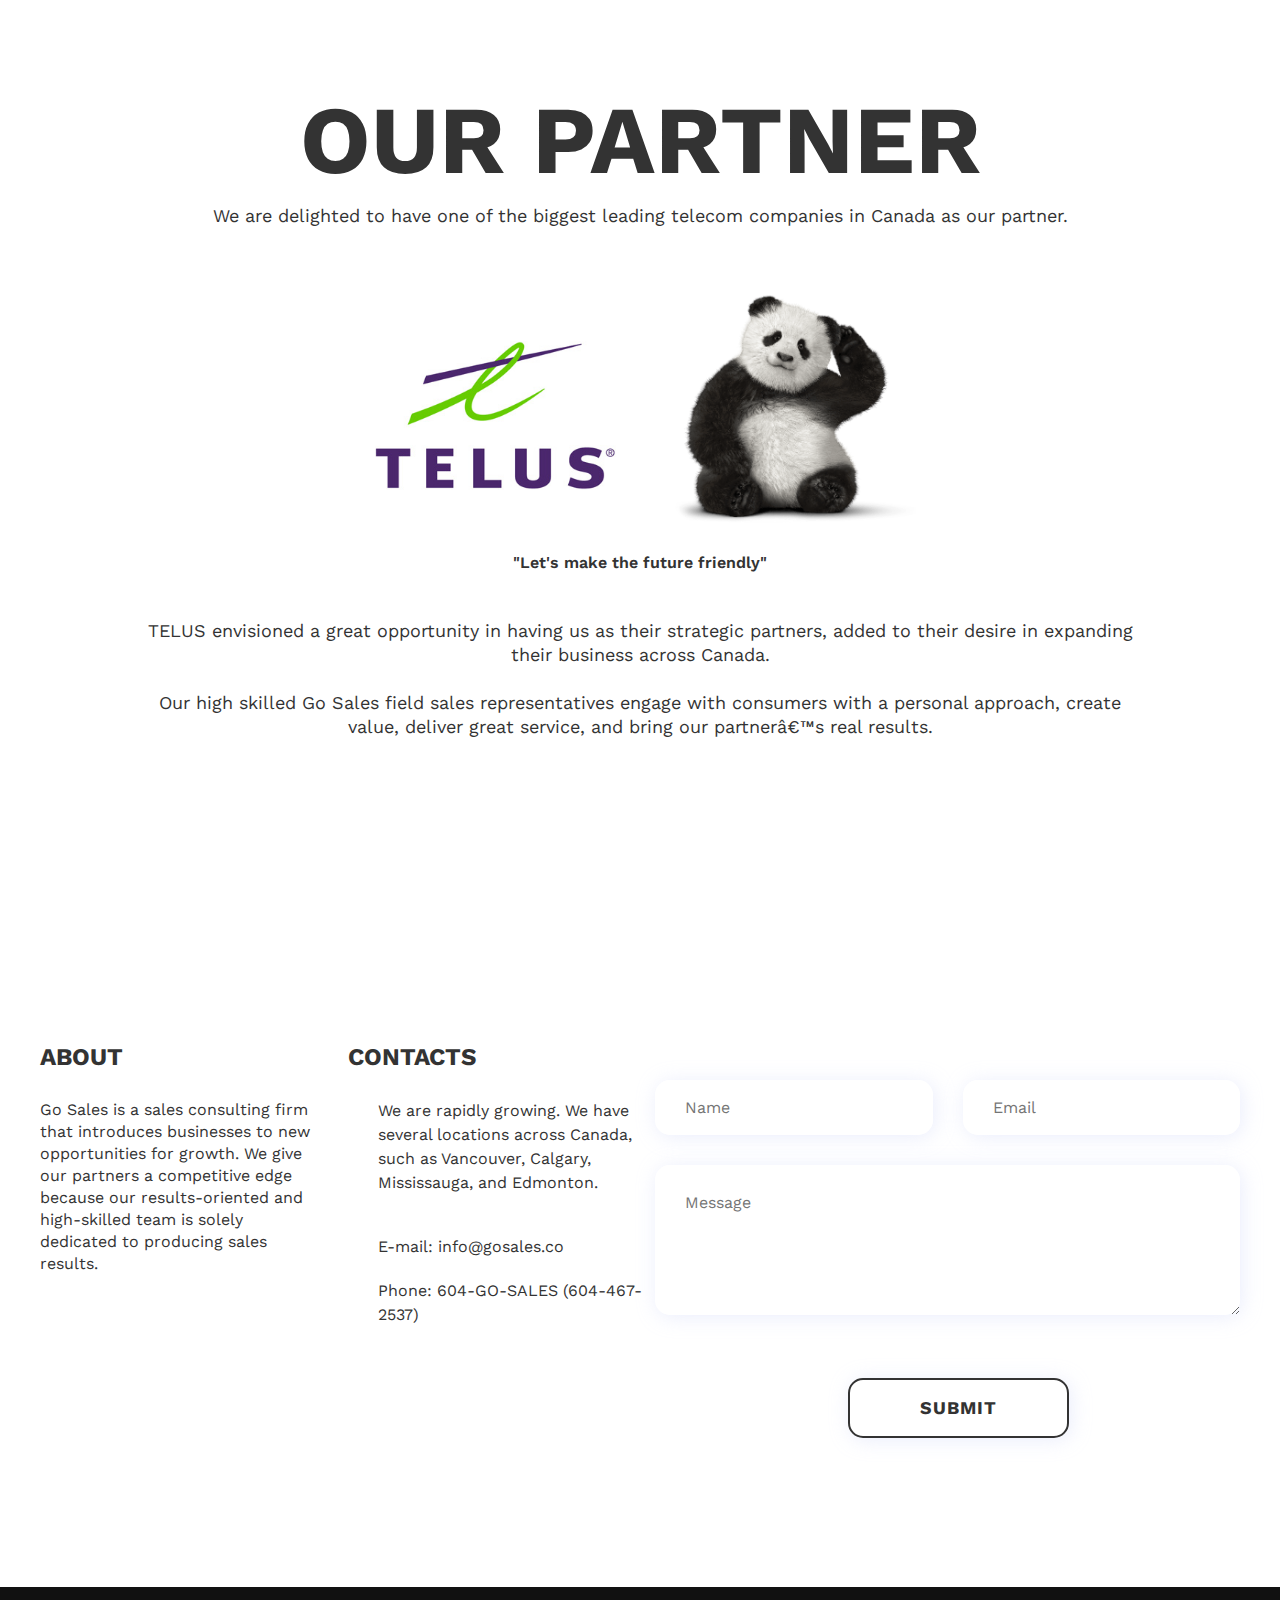
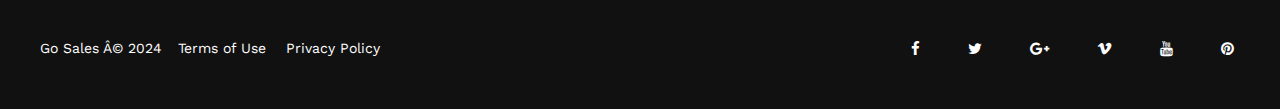
==== commit 5e4de44e: "master push footer changes" ====
--- a/about.html
+++ b/about.html
@@ -540,8 +540,8 @@
           <div class="custom-container">
             <div class="bottom-footer-data">
               <p>Go Sales © 2024</p>
-						<p class="mx-3"><a href="terms-of-use.html">Terms of Use</a></p>
-						<p class="mx-1"><a href="privacy-policy.html">Privacy Policy</a></p>
+						<p class="mx-3"><a style="color:white" href="terms-of-use.html">Terms of Use</a></p>
+						<p class="mx-1"><a style="color:white" href="privacy-policy.html">Privacy Policy</a></p>
               <ul class="social-links">
                 <li>
                   <a href="#" title=""><i class="fa fa-facebook"></i></a>
--- a/css/style.css
+++ b/css/style.css
@@ -743,6 +743,9 @@
 ul li {
   margin-left: 30px;
 }
+.hw:hover {
+color:white;
+}
 
 nav ul li {
   display: inline-block;
